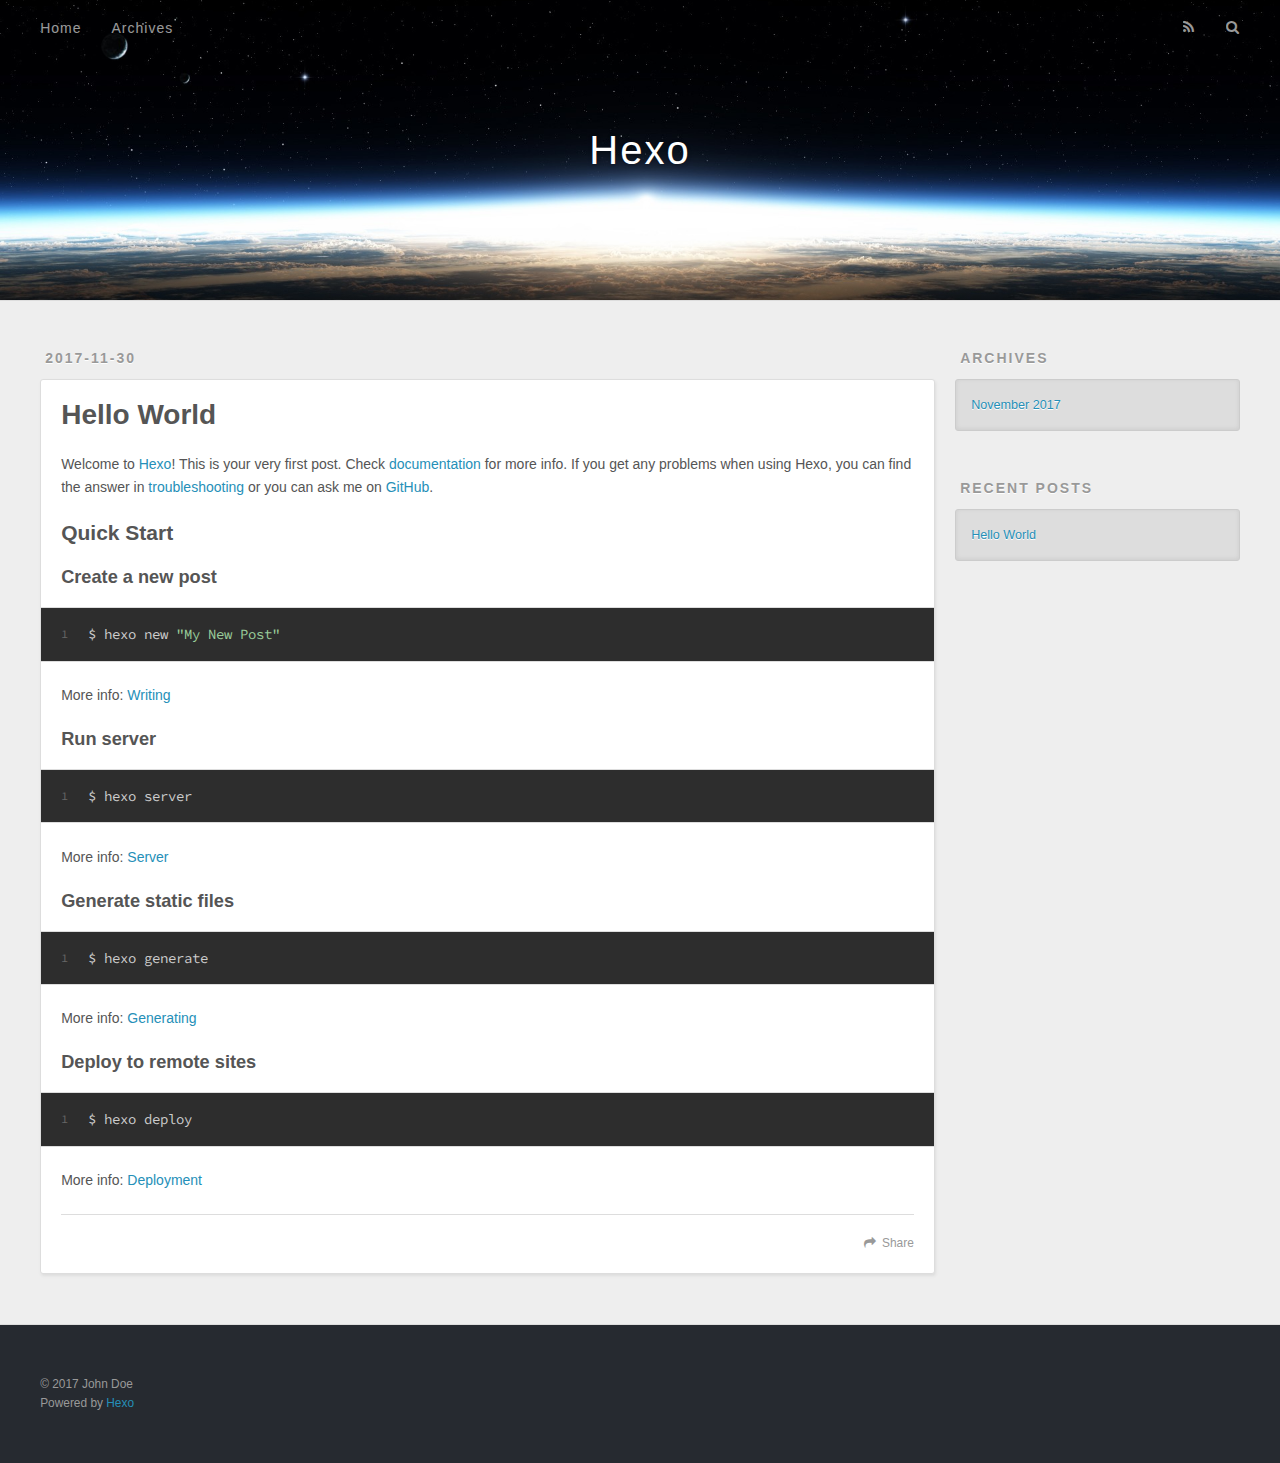
==== index.html @ 9371c5de "Site updated: 2017-11-30 16:06:59" ====
<!DOCTYPE html>
<html>
<head>
  <meta charset="utf-8">
  
  <title>Hexo</title>
  <meta name="viewport" content="width=device-width, initial-scale=1, maximum-scale=1">
  <meta property="og:type" content="website">
<meta property="og:title" content="Hexo">
<meta property="og:url" content="http://yoursite.com/index.html">
<meta property="og:site_name" content="Hexo">
<meta name="twitter:card" content="summary">
<meta name="twitter:title" content="Hexo">
  
    <link rel="alternate" href="/atom.xml" title="Hexo" type="application/atom+xml">
  
  
    <link rel="icon" href="/favicon.png">
  
  
    <link href="//fonts.googleapis.com/css?family=Source+Code+Pro" rel="stylesheet" type="text/css">
  
  <link rel="stylesheet" href="/css/style.css">
  

</head>

<body>
  <div id="container">
    <div id="wrap">
      <header id="header">
  <div id="banner"></div>
  <div id="header-outer" class="outer">
    <div id="header-title" class="inner">
      <h1 id="logo-wrap">
        <a href="/" id="logo">Hexo</a>
      </h1>
      
    </div>
    <div id="header-inner" class="inner">
      <nav id="main-nav">
        <a id="main-nav-toggle" class="nav-icon"></a>
        
          <a class="main-nav-link" href="/">Home</a>
        
          <a class="main-nav-link" href="/archives">Archives</a>
        
      </nav>
      <nav id="sub-nav">
        
          <a id="nav-rss-link" class="nav-icon" href="/atom.xml" title="RSS Feed"></a>
        
        <a id="nav-search-btn" class="nav-icon" title="Search"></a>
      </nav>
      <div id="search-form-wrap">
        <form action="//google.com/search" method="get" accept-charset="UTF-8" class="search-form"><input type="search" name="q" class="search-form-input" placeholder="Search"><button type="submit" class="search-form-submit">&#xF002;</button><input type="hidden" name="sitesearch" value="http://yoursite.com"></form>
      </div>
    </div>
  </div>
</header>
      <div class="outer">
        <section id="main">
  
    <article id="post-hello-world" class="article article-type-post" itemscope itemprop="blogPost">
  <div class="article-meta">
    <a href="/2017/11/30/hello-world/" class="article-date">
  <time datetime="2017-11-30T07:47:41.844Z" itemprop="datePublished">2017-11-30</time>
</a>
    
  </div>
  <div class="article-inner">
    
    
      <header class="article-header">
        
  
    <h1 itemprop="name">
      <a class="article-title" href="/2017/11/30/hello-world/">Hello World</a>
    </h1>
  

      </header>
    
    <div class="article-entry" itemprop="articleBody">
      
        <p>Welcome to <a href="https://hexo.io/" target="_blank" rel="noopener">Hexo</a>! This is your very first post. Check <a href="https://hexo.io/docs/" target="_blank" rel="noopener">documentation</a> for more info. If you get any problems when using Hexo, you can find the answer in <a href="https://hexo.io/docs/troubleshooting.html" target="_blank" rel="noopener">troubleshooting</a> or you can ask me on <a href="https://github.com/hexojs/hexo/issues" target="_blank" rel="noopener">GitHub</a>.</p>
<h2 id="Quick-Start"><a href="#Quick-Start" class="headerlink" title="Quick Start"></a>Quick Start</h2><h3 id="Create-a-new-post"><a href="#Create-a-new-post" class="headerlink" title="Create a new post"></a>Create a new post</h3><figure class="highlight bash"><table><tr><td class="gutter"><pre><span class="line">1</span><br></pre></td><td class="code"><pre><span class="line">$ hexo new <span class="string">"My New Post"</span></span><br></pre></td></tr></table></figure>
<p>More info: <a href="https://hexo.io/docs/writing.html" target="_blank" rel="noopener">Writing</a></p>
<h3 id="Run-server"><a href="#Run-server" class="headerlink" title="Run server"></a>Run server</h3><figure class="highlight bash"><table><tr><td class="gutter"><pre><span class="line">1</span><br></pre></td><td class="code"><pre><span class="line">$ hexo server</span><br></pre></td></tr></table></figure>
<p>More info: <a href="https://hexo.io/docs/server.html" target="_blank" rel="noopener">Server</a></p>
<h3 id="Generate-static-files"><a href="#Generate-static-files" class="headerlink" title="Generate static files"></a>Generate static files</h3><figure class="highlight bash"><table><tr><td class="gutter"><pre><span class="line">1</span><br></pre></td><td class="code"><pre><span class="line">$ hexo generate</span><br></pre></td></tr></table></figure>
<p>More info: <a href="https://hexo.io/docs/generating.html" target="_blank" rel="noopener">Generating</a></p>
<h3 id="Deploy-to-remote-sites"><a href="#Deploy-to-remote-sites" class="headerlink" title="Deploy to remote sites"></a>Deploy to remote sites</h3><figure class="highlight bash"><table><tr><td class="gutter"><pre><span class="line">1</span><br></pre></td><td class="code"><pre><span class="line">$ hexo deploy</span><br></pre></td></tr></table></figure>
<p>More info: <a href="https://hexo.io/docs/deployment.html" target="_blank" rel="noopener">Deployment</a></p>

      
    </div>
    <footer class="article-footer">
      <a data-url="http://yoursite.com/2017/11/30/hello-world/" data-id="cjam6xlqw0000kt8ckphl34ze" class="article-share-link">Share</a>
      
      
    </footer>
  </div>
  
</article>


  

</section>
        
          <aside id="sidebar">
  
    

  
    

  
    
  
    
  <div class="widget-wrap">
    <h3 class="widget-title">Archives</h3>
    <div class="widget">
      <ul class="archive-list"><li class="archive-list-item"><a class="archive-list-link" href="/archives/2017/11/">November 2017</a></li></ul>
    </div>
  </div>


  
    
  <div class="widget-wrap">
    <h3 class="widget-title">Recent Posts</h3>
    <div class="widget">
      <ul>
        
          <li>
            <a href="/2017/11/30/hello-world/">Hello World</a>
          </li>
        
      </ul>
    </div>
  </div>

  
</aside>
        
      </div>
      <footer id="footer">
  
  <div class="outer">
    <div id="footer-info" class="inner">
      &copy; 2017 John Doe<br>
      Powered by <a href="http://hexo.io/" target="_blank">Hexo</a>
    </div>
  </div>
</footer>
    </div>
    <nav id="mobile-nav">
  
    <a href="/" class="mobile-nav-link">Home</a>
  
    <a href="/archives" class="mobile-nav-link">Archives</a>
  
</nav>
    

<script src="//ajax.googleapis.com/ajax/libs/jquery/2.0.3/jquery.min.js"></script>


  <link rel="stylesheet" href="/fancybox/jquery.fancybox.css">
  <script src="/fancybox/jquery.fancybox.pack.js"></script>


<script src="/js/script.js"></script>

  </div>
</body>
</html>
---- css/style.css ----
body {
  width: 100%;
}
body:before,
body:after {
  content: "";
  display: table;
}
body:after {
  clear: both;
}
html,
body,
div,
span,
applet,
object,
iframe,
h1,
h2,
h3,
h4,
h5,
h6,
p,
blockquote,
pre,
a,
abbr,
acronym,
address,
big,
cite,
code,
del,
dfn,
em,
img,
ins,
kbd,
q,
s,
samp,
small,
strike,
strong,
sub,
sup,
tt,
var,
dl,
dt,
dd,
ol,
ul,
li,
fieldset,
form,
label,
legend,
table,
caption,
tbody,
tfoot,
thead,
tr,
th,
td {
  margin: 0;
  padding: 0;
  border: 0;
  outline: 0;
  font-weight: inherit;
  font-style: inherit;
  font-family: inherit;
  font-size: 100%;
  vertical-align: baseline;
}
body {
  line-height: 1;
  color: #000;
  background: #fff;
}
ol,
ul {
  list-style: none;
}
table {
  border-collapse: separate;
  border-spacing: 0;
  vertical-align: middle;
}
caption,
th,
td {
  text-align: left;
  font-weight: normal;
  vertical-align: middle;
}
a img {
  border: none;
}
input,
button {
  margin: 0;
  padding: 0;
}
input::-moz-focus-inner,
button::-moz-focus-inner {
  border: 0;
  padding: 0;
}
@font-face {
  font-family: FontAwesome;
  font-style: normal;
  font-weight: normal;
  src: url("fonts/fontawesome-webfont.eot?v=#4.0.3");
  src: url("fonts/fontawesome-webfont.eot?#iefix&v=#4.0.3") format("embedded-opentype"), url("fonts/fontawesome-webfont.woff?v=#4.0.3") format("woff"), url("fonts/fontawesome-webfont.ttf?v=#4.0.3") format("truetype"), url("fonts/fontawesome-webfont.svg#fontawesomeregular?v=#4.0.3") format("svg");
}
html,
body,
#container {
  height: 100%;
}
body {
  background: #eee;
  font: 14px "Helvetica Neue", Helvetica, Arial, sans-serif;
  -webkit-text-size-adjust: 100%;
}
.outer {
  max-width: 1220px;
  margin: 0 auto;
  padding: 0 20px;
}
.outer:before,
.outer:after {
  content: "";
  display: table;
}
.outer:after {
  clear: both;
}
.inner {
  display: inline;
  float: left;
  width: 98.33333333333333%;
  margin: 0 0.833333333333333%;
}
.left,
.alignleft {
  float: left;
}
.right,
.alignright {
  float: right;
}
.clear {
  clear: both;
}
#container {
  position: relative;
}
.mobile-nav-on {
  overflow: hidden;
}
#wrap {
  height: 100%;
  width: 100%;
  position: absolute;
  top: 0;
  left: 0;
  -webkit-transition: 0.2s ease-out;
  -moz-transition: 0.2s ease-out;
  -ms-transition: 0.2s ease-out;
  transition: 0.2s ease-out;
  z-index: 1;
  background: #eee;
}
.mobile-nav-on #wrap {
  left: 280px;
}
@media screen and (min-width: 768px) {
  #main {
    display: inline;
    float: left;
    width: 73.33333333333333%;
    margin: 0 0.833333333333333%;
  }
}
.article-date,
.article-category-link,
.archive-year,
.widget-title {
  text-decoration: none;
  text-transform: uppercase;
  letter-spacing: 2px;
  color: #999;
  margin-bottom: 1em;
  margin-left: 5px;
  line-height: 1em;
  text-shadow: 0 1px #fff;
  font-weight: bold;
}
.article-inner,
.archive-article-inner {
  background: #fff;
  -webkit-box-shadow: 1px 2px 3px #ddd;
  box-shadow: 1px 2px 3px #ddd;
  border: 1px solid #ddd;
  border-radius: 3px;
}
.article-entry h1,
.widget h1 {
  font-size: 2em;
}
.article-entry h2,
.widget h2 {
  font-size: 1.5em;
}
.article-entry h3,
.widget h3 {
  font-size: 1.3em;
}
.article-entry h4,
.widget h4 {
  font-size: 1.2em;
}
.article-entry h5,
.widget h5 {
  font-size: 1em;
}
.article-entry h6,
.widget h6 {
  font-size: 1em;
  color: #999;
}
.article-entry hr,
.widget hr {
  border: 1px dashed #ddd;
}
.article-entry strong,
.widget strong {
  font-weight: bold;
}
.article-entry em,
.widget em,
.article-entry cite,
.widget cite {
  font-style: italic;
}
.article-entry sup,
.widget sup,
.article-entry sub,
.widget sub {
  font-size: 0.75em;
  line-height: 0;
  position: relative;
  vertical-align: baseline;
}
.article-entry sup,
.widget sup {
  top: -0.5em;
}
.article-entry sub,
.widget sub {
  bottom: -0.2em;
}
.article-entry small,
.widget small {
  font-size: 0.85em;
}
.article-entry acronym,
.widget acronym,
.article-entry abbr,
.widget abbr {
  border-bottom: 1px dotted;
}
.article-entry ul,
.widget ul,
.article-entry ol,
.widget ol,
.article-entry dl,
.widget dl {
  margin: 0 20px;
  line-height: 1.6em;
}
.article-entry ul ul,
.widget ul ul,
.article-entry ol ul,
.widget ol ul,
.article-entry ul ol,
.widget ul ol,
.article-entry ol ol,
.widget ol ol {
  margin-top: 0;
  margin-bottom: 0;
}
.article-entry ul,
.widget ul {
  list-style: disc;
}
.article-entry ol,
.widget ol {
  list-style: decimal;
}
.article-entry dt,
.widget dt {
  font-weight: bold;
}
#header {
  height: 300px;
  position: relative;
  border-bottom: 1px solid #ddd;
}
#header:before,
#header:after {
  content: "";
  position: absolute;
  left: 0;
  right: 0;
  height: 40px;
}
#header:before {
  top: 0;
  background: -webkit-linear-gradient(rgba(0,0,0,0.2), transparent);
  background: -moz-linear-gradient(rgba(0,0,0,0.2), transparent);
  background: -ms-linear-gradient(rgba(0,0,0,0.2), transparent);
  background: linear-gradient(rgba(0,0,0,0.2), transparent);
}
#header:after {
  bottom: 0;
  background: -webkit-linear-gradient(transparent, rgba(0,0,0,0.2));
  background: -moz-linear-gradient(transparent, rgba(0,0,0,0.2));
  background: -ms-linear-gradient(transparent, rgba(0,0,0,0.2));
  background: linear-gradient(transparent, rgba(0,0,0,0.2));
}
#header-outer {
  height: 100%;
  position: relative;
}
#header-inner {
  position: relative;
  overflow: hidden;
}
#banner {
  position: absolute;
  top: 0;
  left: 0;
  width: 100%;
  height: 100%;
  background: url("images/banner.jpg") center #000;
  -webkit-background-size: cover;
  -moz-background-size: cover;
  background-size: cover;
  z-index: -1;
}
#header-title {
  text-align: center;
  height: 40px;
  position: absolute;
  top: 50%;
  left: 0;
  margin-top: -20px;
}
#logo,
#subtitle {
  text-decoration: none;
  color: #fff;
  font-weight: 300;
  text-shadow: 0 1px 4px rgba(0,0,0,0.3);
}
#logo {
  font-size: 40px;
  line-height: 40px;
  letter-spacing: 2px;
}
#subtitle {
  font-size: 16px;
  line-height: 16px;
  letter-spacing: 1px;
}
#subtitle-wrap {
  margin-top: 16px;
}
#main-nav {
  float: left;
  margin-left: -15px;
}
.nav-icon,
.main-nav-link {
  float: left;
  color: #fff;
  opacity: 0.6;
  text-decoration: none;
  text-shadow: 0 1px rgba(0,0,0,0.2);
  -webkit-transition: opacity 0.2s;
  -moz-transition: opacity 0.2s;
  -ms-transition: opacity 0.2s;
  transition: opacity 0.2s;
  display: block;
  padding: 20px 15px;
}
.nav-icon:hover,
.main-nav-link:hover {
  opacity: 1;
}
.nav-icon {
  font-family: FontAwesome;
  text-align: center;
  font-size: 14px;
  width: 14px;
  height: 14px;
  padding: 20px 15px;
  position: relative;
  cursor: pointer;
}
.main-nav-link {
  font-weight: 300;
  letter-spacing: 1px;
}
@media screen and (max-width: 479px) {
  .main-nav-link {
    display: none;
  }
}
#main-nav-toggle {
  display: none;
}
#main-nav-toggle:before {
  content: "\f0c9";
}
@media screen and (max-width: 479px) {
  #main-nav-toggle {
    display: block;
  }
}
#sub-nav {
  float: right;
  margin-right: -15px;
}
#nav-rss-link:before {
  content: "\f09e";
}
#nav-search-btn:before {
  content: "\f002";
}
#search-form-wrap {
  position: absolute;
  top: 15px;
  width: 150px;
  height: 30px;
  right: -150px;
  opacity: 0;
  -webkit-transition: 0.2s ease-out;
  -moz-transition: 0.2s ease-out;
  -ms-transition: 0.2s ease-out;
  transition: 0.2s ease-out;
}
#search-form-wrap.on {
  opacity: 1;
  right: 0;
}
@media screen and (max-width: 479px) {
  #search-form-wrap {
    width: 100%;
    right: -100%;
  }
}
.search-form {
  position: absolute;
  top: 0;
  left: 0;
  right: 0;
  background: #fff;
  padding: 5px 15px;
  border-radius: 15px;
  -webkit-box-shadow: 0 0 10px rgba(0,0,0,0.3);
  box-shadow: 0 0 10px rgba(0,0,0,0.3);
}
.search-form-input {
  border: none;
  background: none;
  color: #555;
  width: 100%;
  font: 13px "Helvetica Neue", Helvetica, Arial, sans-serif;
  outline: none;
}
.search-form-input::-webkit-search-results-decoration,
.search-form-input::-webkit-search-cancel-button {
  -webkit-appearance: none;
}
.search-form-submit {
  position: absolute;
  top: 50%;
  right: 10px;
  margin-top: -7px;
  font: 13px FontAwesome;
  border: none;
  background: none;
  color: #bbb;
  cursor: pointer;
}
.search-form-submit:hover,
.search-form-submit:focus {
  color: #777;
}
.article {
  margin: 50px 0;
}
.article-inner {
  overflow: hidden;
}
.article-meta:before,
.article-meta:after {
  content: "";
  display: table;
}
.article-meta:after {
  clear: both;
}
.article-date {
  float: left;
}
.article-category {
  float: left;
  line-height: 1em;
  color: #ccc;
  text-shadow: 0 1px #fff;
  margin-left: 8px;
}
.article-category:before {
  content: "\2022";
}
.article-category-link {
  margin: 0 12px 1em;
}
.article-header {
  padding: 20px 20px 0;
}
.article-title {
  text-decoration: none;
  font-size: 2em;
  font-weight: bold;
  color: #555;
  line-height: 1.1em;
  -webkit-transition: color 0.2s;
  -moz-transition: color 0.2s;
  -ms-transition: color 0.2s;
  transition: color 0.2s;
}
a.article-title:hover {
  color: #258fb8;
}
.article-entry {
  color: #555;
  padding: 0 20px;
}
.article-entry:before,
.article-entry:after {
  content: "";
  display: table;
}
.article-entry:after {
  clear: both;
}
.article-entry p,
.article-entry table {
  line-height: 1.6em;
  margin: 1.6em 0;
}
.article-entry h1,
.article-entry h2,
.article-entry h3,
.article-entry h4,
.article-entry h5,
.article-entry h6 {
  font-weight: bold;
}
.article-entry h1,
.article-entry h2,
.article-entry h3,
.article-entry h4,
.article-entry h5,
.article-entry h6 {
  line-height: 1.1em;
  margin: 1.1em 0;
}
.article-entry a {
  color: #258fb8;
  text-decoration: none;
}
.article-entry a:hover {
  text-decoration: underline;
}
.article-entry ul,
.article-entry ol,
.article-entry dl {
  margin-top: 1.6em;
  margin-bottom: 1.6em;
}
.article-entry img,
.article-entry video {
  max-width: 100%;
  height: auto;
  display: block;
  margin: auto;
}
.article-entry iframe {
  border: none;
}
.article-entry table {
  width: 100%;
  border-collapse: collapse;
  border-spacing: 0;
}
.article-entry th {
  font-weight: bold;
  border-bottom: 3px solid #ddd;
  padding-bottom: 0.5em;
}
.article-entry td {
  border-bottom: 1px solid #ddd;
  padding: 10px 0;
}
.article-entry blockquote {
  font-family: Georgia, "Times New Roman", serif;
  font-size: 1.4em;
  margin: 1.6em 20px;
  text-align: center;
}
.article-entry blockquote footer {
  font-size: 14px;
  margin: 1.6em 0;
  font-family: "Helvetica Neue", Helvetica, Arial, sans-serif;
}
.article-entry blockquote footer cite:before {
  content: "—";
  padding: 0 0.5em;
}
.article-entry .pullquote {
  text-align: left;
  width: 45%;
  margin: 0;
}
.article-entry .pullquote.left {
  margin-left: 0.5em;
  margin-right: 1em;
}
.article-entry .pullquote.right {
  margin-right: 0.5em;
  margin-left: 1em;
}
.article-entry .caption {
  color: #999;
  display: block;
  font-size: 0.9em;
  margin-top: 0.5em;
  position: relative;
  text-align: center;
}
.article-entry .video-container {
  position: relative;
  padding-top: 56.25%;
  height: 0;
  overflow: hidden;
}
.article-entry .video-container iframe,
.article-entry .video-container object,
.article-entry .video-container embed {
  position: absolute;
  top: 0;
  left: 0;
  width: 100%;
  height: 100%;
  margin-top: 0;
}
.article-more-link a {
  display: inline-block;
  line-height: 1em;
  padding: 6px 15px;
  border-radius: 15px;
  background: #eee;
  color: #999;
  text-shadow: 0 1px #fff;
  text-decoration: none;
}
.article-more-link a:hover {
  background: #258fb8;
  color: #fff;
  text-decoration: none;
  text-shadow: 0 1px #1e7293;
}
.article-footer {
  font-size: 0.85em;
  line-height: 1.6em;
  border-top: 1px solid #ddd;
  padding-top: 1.6em;
  margin: 0 20px 20px;
}
.article-footer:before,
.article-footer:after {
  content: "";
  display: table;
}
.article-footer:after {
  clear: both;
}
.article-footer a {
  color: #999;
  text-decoration: none;
}
.article-footer a:hover {
  color: #555;
}
.article-tag-list-item {
  float: left;
  margin-right: 10px;
}
.article-tag-list-link:before {
  content: "#";
}
.article-comment-link {
  float: right;
}
.article-comment-link:before {
  content: "\f075";
  font-family: FontAwesome;
  padding-right: 8px;
}
.article-share-link {
  cursor: pointer;
  float: right;
  margin-left: 20px;
}
.article-share-link:before {
  content: "\f064";
  font-family: FontAwesome;
  padding-right: 6px;
}
#article-nav {
  position: relative;
}
#article-nav:before,
#article-nav:after {
  content: "";
  display: table;
}
#article-nav:after {
  clear: both;
}
@media screen and (min-width: 768px) {
  #article-nav {
    margin: 50px 0;
  }
  #article-nav:before {
    width: 8px;
    height: 8px;
    position: absolute;
    top: 50%;
    left: 50%;
    margin-top: -4px;
    margin-left: -4px;
    content: "";
    border-radius: 50%;
    background: #ddd;
    -webkit-box-shadow: 0 1px 2px #fff;
    box-shadow: 0 1px 2px #fff;
  }
}
.article-nav-link-wrap {
  text-decoration: none;
  text-shadow: 0 1px #fff;
  color: #999;
  -webkit-box-sizing: border-box;
  -moz-box-sizing: border-box;
  box-sizing: border-box;
  margin-top: 50px;
  text-align: center;
  display: block;
}
.article-nav-link-wrap:hover {
  color: #555;
}
@media screen and (min-width: 768px) {
  .article-nav-link-wrap {
    width: 50%;
    margin-top: 0;
  }
}
@media screen and (min-width: 768px) {
  #article-nav-newer {
    float: left;
    text-align: right;
    padding-right: 20px;
  }
}
@media screen and (min-width: 768px) {
  #article-nav-older {
    float: right;
    text-align: left;
    padding-left: 20px;
  }
}
.article-nav-caption {
  text-transform: uppercase;
  letter-spacing: 2px;
  color: #ddd;
  line-height: 1em;
  font-weight: bold;
}
#article-nav-newer .article-nav-caption {
  margin-right: -2px;
}
.article-nav-title {
  font-size: 0.85em;
  line-height: 1.6em;
  margin-top: 0.5em;
}
.article-share-box {
  position: absolute;
  display: none;
  background: #fff;
  -webkit-box-shadow: 1px 2px 10px rgba(0,0,0,0.2);
  box-shadow: 1px 2px 10px rgba(0,0,0,0.2);
  border-radius: 3px;
  margin-left: -145px;
  overflow: hidden;
  z-index: 1;
}
.article-share-box.on {
  display: block;
}
.article-share-input {
  width: 100%;
  background: none;
  -webkit-box-sizing: border-box;
  -moz-box-sizing: border-box;
  box-sizing: border-box;
  font: 14px "Helvetica Neue", Helvetica, Arial, sans-serif;
  padding: 0 15px;
  color: #555;
  outline: none;
  border: 1px solid #ddd;
  border-radius: 3px 3px 0 0;
  height: 36px;
  line-height: 36px;
}
.article-share-links {
  background: #eee;
}
.article-share-links:before,
.article-share-links:after {
  content: "";
  display: table;
}
.article-share-links:after {
  clear: both;
}
.article-share-twitter,
.article-share-facebook,
.article-share-pinterest,
.article-share-google {
  width: 50px;
  height: 36px;
  display: block;
  float: left;
  position: relative;
  color: #999;
  text-shadow: 0 1px #fff;
}
.article-share-twitter:before,
.article-share-facebook:before,
.article-share-pinterest:before,
.article-share-google:before {
  font-size: 20px;
  font-family: FontAwesome;
  width: 20px;
  height: 20px;
  position: absolute;
  top: 50%;
  left: 50%;
  margin-top: -10px;
  margin-left: -10px;
  text-align: center;
}
.article-share-twitter:hover,
.article-share-facebook:hover,
.article-share-pinterest:hover,
.article-share-google:hover {
  color: #fff;
}
.article-share-twitter:before {
  content: "\f099";
}
.article-share-twitter:hover {
  background: #00aced;
  text-shadow: 0 1px #008abe;
}
.article-share-facebook:before {
  content: "\f09a";
}
.article-share-facebook:hover {
  background: #3b5998;
  text-shadow: 0 1px #2f477a;
}
.article-share-pinterest:before {
  content: "\f0d2";
}
.article-share-pinterest:hover {
  background: #cb2027;
  text-shadow: 0 1px #a21a1f;
}
.article-share-google:before {
  content: "\f0d5";
}
.article-share-google:hover {
  background: #dd4b39;
  text-shadow: 0 1px #be3221;
}
.article-gallery {
  background: #000;
  position: relative;
}
.article-gallery-photos {
  position: relative;
  overflow: hidden;
}
.article-gallery-img {
  display: none;
  max-width: 100%;
}
.article-gallery-img:first-child {
  display: block;
}
.article-gallery-img.loaded {
  position: absolute;
  display: block;
}
.article-gallery-img img {
  display: block;
  max-width: 100%;
  margin: 0 auto;
}
#comments {
  background: #fff;
  -webkit-box-shadow: 1px 2px 3px #ddd;
  box-shadow: 1px 2px 3px #ddd;
  padding: 20px;
  border: 1px solid #ddd;
  border-radius: 3px;
  margin: 50px 0;
}
#comments a {
  color: #258fb8;
}
.archives-wrap {
  margin: 50px 0;
}
.archives:before,
.archives:after {
  content: "";
  display: table;
}
.archives:after {
  clear: both;
}
.archive-year-wrap {
  margin-bottom: 1em;
}
.archives {
  -webkit-column-gap: 10px;
  -moz-column-gap: 10px;
  column-gap: 10px;
}
@media screen and (min-width: 480px) and (max-width: 767px) {
  .archives {
    -webkit-column-count: 2;
    -moz-column-count: 2;
    column-count: 2;
  }
}
@media screen and (min-width: 768px) {
  .archives {
    -webkit-column-count: 3;
    -moz-column-count: 3;
    column-count: 3;
  }
}
.archive-article {
  -webkit-column-break-inside: avoid;
  page-break-inside: avoid;
  overflow: hidden;
  break-inside: avoid-column;
}
.archive-article-inner {
  padding: 10px;
  margin-bottom: 15px;
}
.archive-article-title {
  text-decoration: none;
  font-weight: bold;
  color: #555;
  -webkit-transition: color 0.2s;
  -moz-transition: color 0.2s;
  -ms-transition: color 0.2s;
  transition: color 0.2s;
  line-height: 1.6em;
}
.archive-article-title:hover {
  color: #258fb8;
}
.archive-article-footer {
  margin-top: 1em;
}
.archive-article-date {
  color: #999;
  text-decoration: none;
  font-size: 0.85em;
  line-height: 1em;
  margin-bottom: 0.5em;
  display: block;
}
#page-nav {
  margin: 50px auto;
  background: #fff;
  -webkit-box-shadow: 1px 2px 3px #ddd;
  box-shadow: 1px 2px 3px #ddd;
  border: 1px solid #ddd;
  border-radius: 3px;
  text-align: center;
  color: #999;
  overflow: hidden;
}
#page-nav:before,
#page-nav:after {
  content: "";
  display: table;
}
#page-nav:after {
  clear: both;
}
#page-nav a,
#page-nav span {
  padding: 10px 20px;
  line-height: 1;
  height: 2ex;
}
#page-nav a {
  color: #999;
  text-decoration: none;
}
#page-nav a:hover {
  background: #999;
  color: #fff;
}
#page-nav .prev {
  float: left;
}
#page-nav .next {
  float: right;
}
#page-nav .page-number {
  display: inline-block;
}
@media screen and (max-width: 479px) {
  #page-nav .page-number {
    display: none;
  }
}
#page-nav .current {
  color: #555;
  font-weight: bold;
}
#page-nav .space {
  color: #ddd;
}
#footer {
  background: #262a30;
  padding: 50px 0;
  border-top: 1px solid #ddd;
  color: #999;
}
#footer a {
  color: #258fb8;
  text-decoration: none;
}
#footer a:hover {
  text-decoration: underline;
}
#footer-info {
  line-height: 1.6em;
  font-size: 0.85em;
}
.article-entry pre,
.article-entry .highlight {
  background: #2d2d2d;
  margin: 0 -20px;
  padding: 15px 20px;
  border-style: solid;
  border-color: #ddd;
  border-width: 1px 0;
  overflow: auto;
  color: #ccc;
  line-height: 22.400000000000002px;
}
.article-entry .highlight .gutter pre,
.article-entry .gist .gist-file .gist-data .line-numbers {
  color: #666;
  font-size: 0.85em;
}
.article-entry pre,
.article-entry code {
  font-family: "Source Code Pro", Consolas, Monaco, Menlo, Consolas, monospace;
}
.article-entry code {
  background: #eee;
  text-shadow: 0 1px #fff;
  padding: 0 0.3em;
}
.article-entry pre code {
  background: none;
  text-shadow: none;
  padding: 0;
}
.article-entry .highlight pre {
  border: none;
  margin: 0;
  padding: 0;
}
.article-entry .highlight table {
  margin: 0;
  width: auto;
}
.article-entry .highlight td {
  border: none;
  padding: 0;
}
.article-entry .highlight figcaption {
  font-size: 0.85em;
  color: #999;
  line-height: 1em;
  margin-bottom: 1em;
}
.article-entry .highlight figcaption:before,
.article-entry .highlight figcaption:after {
  content: "";
  display: table;
}
.article-entry .highlight figcaption:after {
  clear: both;
}
.article-entry .highlight figcaption a {
  float: right;
}
.article-entry .highlight .gutter pre {
  text-align: right;
  padding-right: 20px;
}
.article-entry .highlight .line {
  height: 22.400000000000002px;
}
.article-entry .highlight .line.marked {
  background: #515151;
}
.article-entry .gist {
  margin: 0 -20px;
  border-style: solid;
  border-color: #ddd;
  border-width: 1px 0;
  background: #2d2d2d;
  padding: 15px 20px 15px 0;
}
.article-entry .gist .gist-file {
  border: none;
  font-family: "Source Code Pro", Consolas, Monaco, Menlo, Consolas, monospace;
  margin: 0;
}
.article-entry .gist .gist-file .gist-data {
  background: none;
  border: none;
}
.article-entry .gist .gist-file .gist-data .line-numbers {
  background: none;
  border: none;
  padding: 0 20px 0 0;
}
.article-entry .gist .gist-file .gist-data .line-data {
  padding: 0 !important;
}
.article-entry .gist .gist-file .highlight {
  margin: 0;
  padding: 0;
  border: none;
}
.article-entry .gist .gist-file .gist-meta {
  background: #2d2d2d;
  color: #999;
  font: 0.85em "Helvetica Neue", Helvetica, Arial, sans-serif;
  text-shadow: 0 0;
  padding: 0;
  margin-top: 1em;
  margin-left: 20px;
}
.article-entry .gist .gist-file .gist-meta a {
  color: #258fb8;
  font-weight: normal;
}
.article-entry .gist .gist-file .gist-meta a:hover {
  text-decoration: underline;
}
pre .comment,
pre .title {
  color: #999;
}
pre .variable,
pre .attribute,
pre .tag,
pre .regexp,
pre .ruby .constant,
pre .xml .tag .title,
pre .xml .pi,
pre .xml .doctype,
pre .html .doctype,
pre .css .id,
pre .css .class,
pre .css .pseudo {
  color: #f2777a;
}
pre .number,
pre .preprocessor,
pre .built_in,
pre .literal,
pre .params,
pre .constant {
  color: #f99157;
}
pre .class,
pre .ruby .class .title,
pre .css .rules .attribute {
  color: #9c9;
}
pre .string,
pre .value,
pre .inheritance,
pre .header,
pre .ruby .symbol,
pre .xml .cdata {
  color: #9c9;
}
pre .css .hexcolor {
  color: #6cc;
}
pre .function,
pre .python .decorator,
pre .python .title,
pre .ruby .function .title,
pre .ruby .title .keyword,
pre .perl .sub,
pre .javascript .title,
pre .coffeescript .title {
  color: #69c;
}
pre .keyword,
pre .javascript .function {
  color: #c9c;
}
@media screen and (max-width: 479px) {
  #mobile-nav {
    position: absolute;
    top: 0;
    left: 0;
    width: 280px;
    height: 100%;
    background: #191919;
    border-right: 1px solid #fff;
  }
}
@media screen and (max-width: 479px) {
  .mobile-nav-link {
    display: block;
    color: #999;
    text-decoration: none;
    padding: 15px 20px;
    font-weight: bold;
  }
  .mobile-nav-link:hover {
    color: #fff;
  }
}
@media screen and (min-width: 768px) {
  #sidebar {
    display: inline;
    float: left;
    width: 23.333333333333332%;
    margin: 0 0.833333333333333%;
  }
}
.widget-wrap {
  margin: 50px 0;
}
.widget {
  color: #777;
  text-shadow: 0 1px #fff;
  background: #ddd;
  -webkit-box-shadow: 0 -1px 4px #ccc inset;
  box-shadow: 0 -1px 4px #ccc inset;
  border: 1px solid #ccc;
  padding: 15px;
  border-radius: 3px;
}
.widget a {
  color: #258fb8;
  text-decoration: none;
}
.widget a:hover {
  text-decoration: underline;
}
.widget ul ul,
.widget ol ul,
.widget dl ul,
.widget ul ol,
.widget ol ol,
.widget dl ol,
.widget ul dl,
.widget ol dl,
.widget dl dl {
  margin-left: 15px;
  list-style: disc;
}
.widget {
  line-height: 1.6em;
  word-wrap: break-word;
  font-size: 0.9em;
}
.widget ul,
.widget ol {
  list-style: none;
  margin: 0;
}
.widget ul ul,
.widget ol ul,
.widget ul ol,
.widget ol ol {
  margin: 0 20px;
}
.widget ul ul,
.widget ol ul {
  list-style: disc;
}
.widget ul ol,
.widget ol ol {
  list-style: decimal;
}
.category-list-count,
.tag-list-count,
.archive-list-count {
  padding-left: 5px;
  color: #999;
  font-size: 0.85em;
}
.category-list-count:before,
.tag-list-count:before,
.archive-list-count:before {
  content: "(";
}
.category-list-count:after,
.tag-list-count:after,
.archive-list-count:after {
  content: ")";
}
.tagcloud a {
  margin-right: 5px;
  display: inline-block;
}
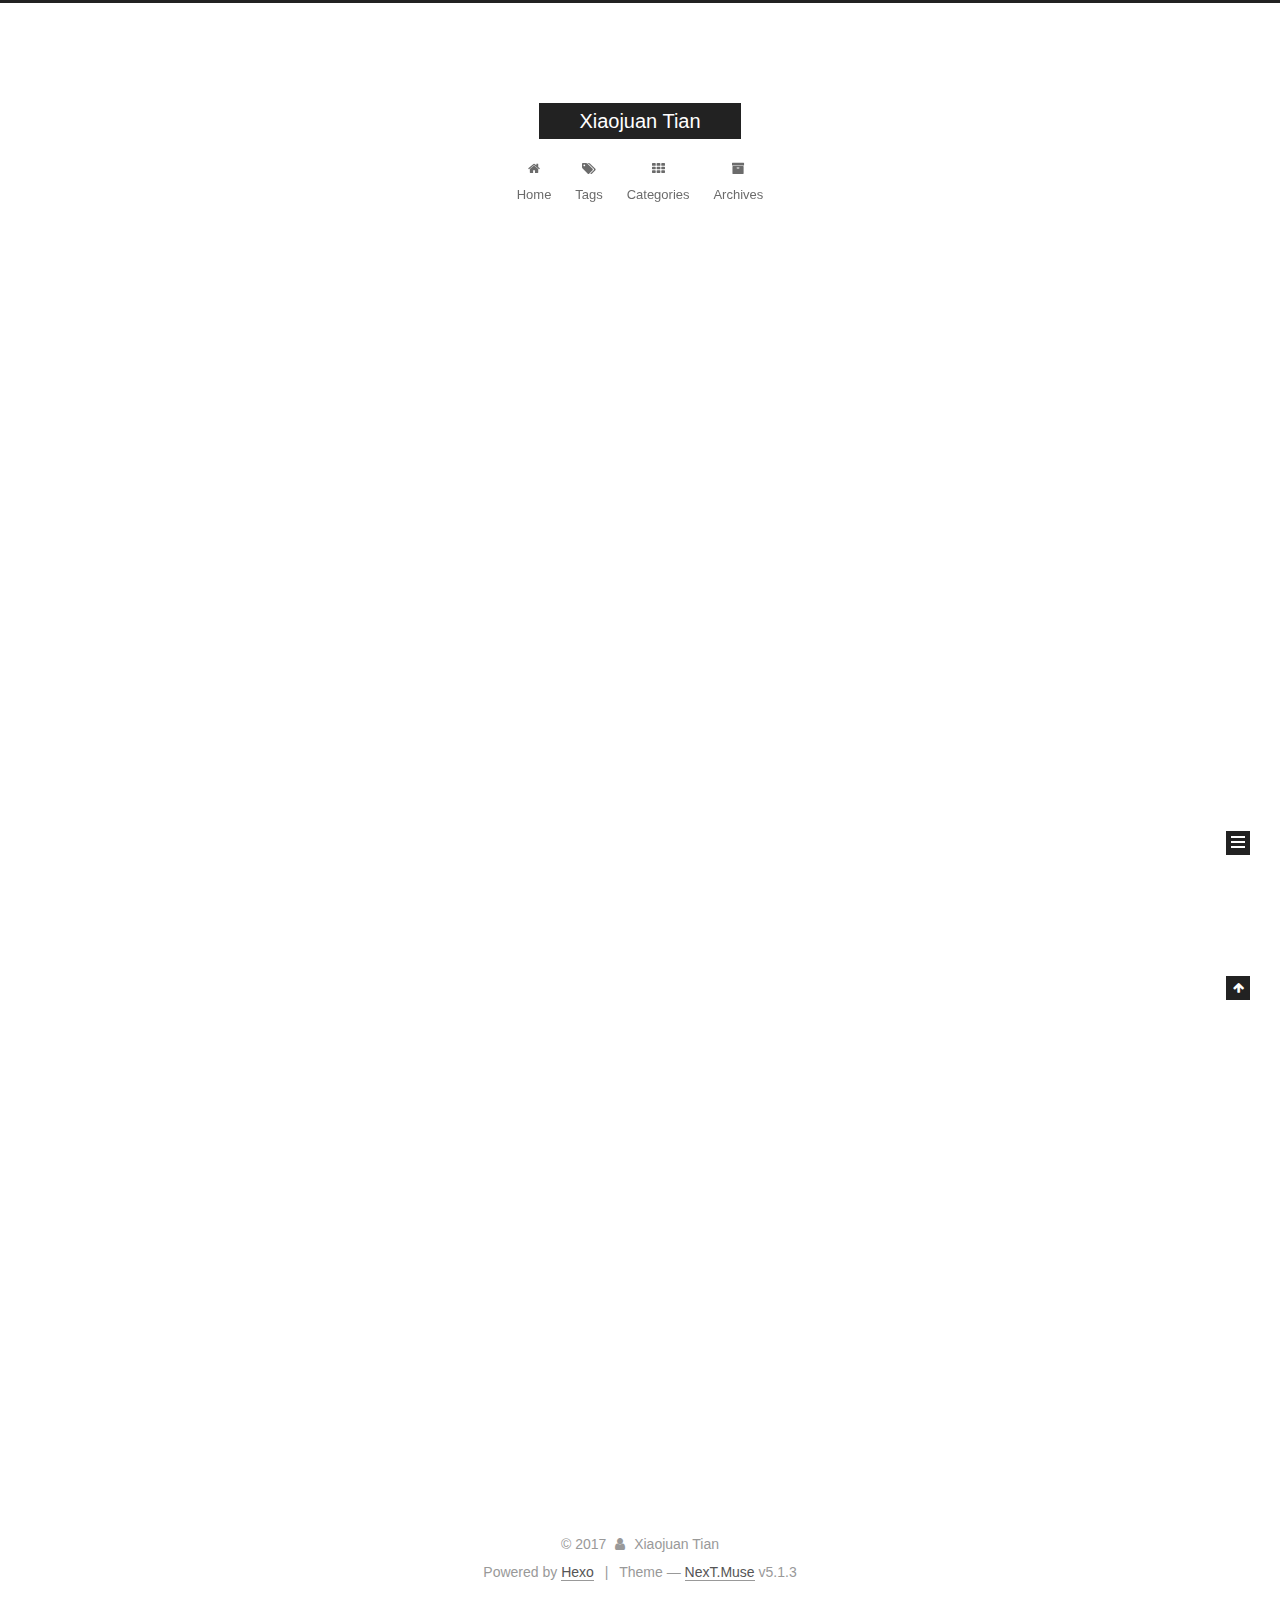
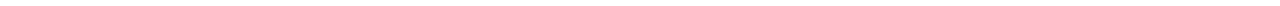
==== commit 1ee1c281: "Site updated: 2017-11-30 17:00:32" ====
--- a/index.html
+++ b/index.html
@@ -1,89 +1,445 @@
 <!DOCTYPE html>
-<html>
+
+
+
+  
+
+
+<html class="theme-next muse use-motion" lang="en">
 <head>
-  <meta charset="utf-8">
-  
-  <title>Hexo</title>
-  <meta name="viewport" content="width=device-width, initial-scale=1, maximum-scale=1">
-  <meta property="og:type" content="website">
-<meta property="og:title" content="Hexo">
+  <meta charset="UTF-8"/>
+<meta http-equiv="X-UA-Compatible" content="IE=edge" />
+<meta name="viewport" content="width=device-width, initial-scale=1, maximum-scale=1"/>
+<meta name="theme-color" content="#222">
+
+
+
+
+
+
+
+
+
+<meta http-equiv="Cache-Control" content="no-transform" />
+<meta http-equiv="Cache-Control" content="no-siteapp" />
+
+
+
+
+
+
+
+
+
+
+
+
+
+
+
+
+  
+  
+  <link href="/lib/fancybox/source/jquery.fancybox.css?v=2.1.5" rel="stylesheet" type="text/css" />
+
+
+
+
+
+
+
+<link href="/lib/font-awesome/css/font-awesome.min.css?v=4.6.2" rel="stylesheet" type="text/css" />
+
+<link href="/css/main.css?v=5.1.3" rel="stylesheet" type="text/css" />
+
+
+  <link rel="apple-touch-icon" sizes="180x180" href="/images/apple-touch-icon-next.png?v=5.1.3">
+
+
+  <link rel="icon" type="image/png" sizes="32x32" href="/images/favicon-32x32-next.png?v=5.1.3">
+
+
+  <link rel="icon" type="image/png" sizes="16x16" href="/images/favicon-16x16-next.png?v=5.1.3">
+
+
+  <link rel="mask-icon" href="/images/logo.svg?v=5.1.3" color="#222">
+
+
+
+
+
+  <meta name="keywords" content="Hexo, NexT" />
+
+
+
+
+
+
+
+
+
+
+<meta property="og:type" content="website">
+<meta property="og:title" content="Xiaojuan Tian">
 <meta property="og:url" content="http://yoursite.com/index.html">
-<meta property="og:site_name" content="Hexo">
+<meta property="og:site_name" content="Xiaojuan Tian">
+<meta property="og:locale" content="en">
 <meta name="twitter:card" content="summary">
-<meta name="twitter:title" content="Hexo">
-  
-    <link rel="alternate" href="/atom.xml" title="Hexo" type="application/atom+xml">
-  
-  
-    <link rel="icon" href="/favicon.png">
-  
-  
-    <link href="//fonts.googleapis.com/css?family=Source+Code+Pro" rel="stylesheet" type="text/css">
-  
-  <link rel="stylesheet" href="/css/style.css">
-  
+<meta name="twitter:title" content="Xiaojuan Tian">
+
+
+
+<script type="text/javascript" id="hexo.configurations">
+  var NexT = window.NexT || {};
+  var CONFIG = {
+    root: '/',
+    scheme: 'Muse',
+    version: '5.1.3',
+    sidebar: {"position":"left","display":"post","offset":12,"b2t":false,"scrollpercent":false,"onmobile":false},
+    fancybox: true,
+    tabs: true,
+    motion: {"enable":true,"async":false,"transition":{"post_block":"fadeIn","post_header":"slideDownIn","post_body":"slideDownIn","coll_header":"slideLeftIn","sidebar":"slideUpIn"}},
+    duoshuo: {
+      userId: '0',
+      author: 'Author'
+    },
+    algolia: {
+      applicationID: '',
+      apiKey: '',
+      indexName: '',
+      hits: {"per_page":10},
+      labels: {"input_placeholder":"Search for Posts","hits_empty":"We didn't find any results for the search: ${query}","hits_stats":"${hits} results found in ${time} ms"}
+    }
+  };
+</script>
+
+
+
+  <link rel="canonical" href="http://yoursite.com/"/>
+
+
+
+
+
+  <title>Xiaojuan Tian</title>
+  
+
+
+
+
+
+
+
 
 </head>
 
-<body>
-  <div id="container">
-    <div id="wrap">
-      <header id="header">
-  <div id="banner"></div>
-  <div id="header-outer" class="outer">
-    <div id="header-title" class="inner">
-      <h1 id="logo-wrap">
-        <a href="/" id="logo">Hexo</a>
-      </h1>
-      
+<body itemscope itemtype="http://schema.org/WebPage" lang="en">
+
+  
+  
+    
+  
+
+  <div class="container sidebar-position-left 
+  page-home">
+    <div class="headband"></div>
+
+    <header id="header" class="header" itemscope itemtype="http://schema.org/WPHeader">
+      <div class="header-inner"><div class="site-brand-wrapper">
+  <div class="site-meta ">
+    
+
+    <div class="custom-logo-site-title">
+      <a href="/"  class="brand" rel="start">
+        <span class="logo-line-before"><i></i></span>
+        <span class="site-title">Xiaojuan Tian</span>
+        <span class="logo-line-after"><i></i></span>
+      </a>
     </div>
-    <div id="header-inner" class="inner">
-      <nav id="main-nav">
-        <a id="main-nav-toggle" class="nav-icon"></a>
-        
-          <a class="main-nav-link" href="/">Home</a>
-        
-          <a class="main-nav-link" href="/archives">Archives</a>
-        
-      </nav>
-      <nav id="sub-nav">
-        
-          <a id="nav-rss-link" class="nav-icon" href="/atom.xml" title="RSS Feed"></a>
-        
-        <a id="nav-search-btn" class="nav-icon" title="Search"></a>
-      </nav>
-      <div id="search-form-wrap">
-        <form action="//google.com/search" method="get" accept-charset="UTF-8" class="search-form"><input type="search" name="q" class="search-form-input" placeholder="Search"><button type="submit" class="search-form-submit">&#xF002;</button><input type="hidden" name="sitesearch" value="http://yoursite.com"></form>
-      </div>
+      
+        <p class="site-subtitle"></p>
+      
+  </div>
+
+  <div class="site-nav-toggle">
+    <button>
+      <span class="btn-bar"></span>
+      <span class="btn-bar"></span>
+      <span class="btn-bar"></span>
+    </button>
+  </div>
+</div>
+
+<nav class="site-nav">
+  
+
+  
+    <ul id="menu" class="menu">
+      
+        
+        <li class="menu-item menu-item-home">
+          <a href="/" rel="section">
+            
+              <i class="menu-item-icon fa fa-fw fa-home"></i> <br />
+            
+            Home
+          </a>
+        </li>
+      
+        
+        <li class="menu-item menu-item-tags">
+          <a href="/tags/" rel="section">
+            
+              <i class="menu-item-icon fa fa-fw fa-tags"></i> <br />
+            
+            Tags
+          </a>
+        </li>
+      
+        
+        <li class="menu-item menu-item-categories">
+          <a href="/categories/" rel="section">
+            
+              <i class="menu-item-icon fa fa-fw fa-th"></i> <br />
+            
+            Categories
+          </a>
+        </li>
+      
+        
+        <li class="menu-item menu-item-archives">
+          <a href="/archives/" rel="section">
+            
+              <i class="menu-item-icon fa fa-fw fa-archive"></i> <br />
+            
+            Archives
+          </a>
+        </li>
+      
+
+      
+    </ul>
+  
+
+  
+</nav>
+
+
+
+ </div>
+    </header>
+
+    <main id="main" class="main">
+      <div class="main-inner">
+        <div class="content-wrap">
+          <div id="content" class="content">
+            
+  <section id="posts" class="posts-expand">
+    
+      
+
+  
+
+  
+  
+  
+
+  <article class="post post-type-normal" itemscope itemtype="http://schema.org/Article">
+  
+  
+  
+  <div class="post-block">
+    <link itemprop="mainEntityOfPage" href="http://yoursite.com/2017/11/30/test/">
+
+    <span hidden itemprop="author" itemscope itemtype="http://schema.org/Person">
+      <meta itemprop="name" content="Xiaojuan Tian">
+      <meta itemprop="description" content="">
+      <meta itemprop="image" content="/uploads/Lighthouse.jpg">
+    </span>
+
+    <span hidden itemprop="publisher" itemscope itemtype="http://schema.org/Organization">
+      <meta itemprop="name" content="Xiaojuan Tian">
+    </span>
+
+    
+      <header class="post-header">
+
+        
+        
+          <h1 class="post-title" itemprop="name headline">
+                
+                <a class="post-title-link" href="/2017/11/30/test/" itemprop="url">test</a></h1>
+        
+
+        <div class="post-meta">
+          <span class="post-time">
+            
+              <span class="post-meta-item-icon">
+                <i class="fa fa-calendar-o"></i>
+              </span>
+              
+                <span class="post-meta-item-text">Posted on</span>
+              
+              <time title="Post created" itemprop="dateCreated datePublished" datetime="2017-11-30T16:56:55+08:00">
+                2017-11-30
+              </time>
+            
+
+            
+
+            
+          </span>
+
+          
+
+          
+            
+          
+
+          
+          
+
+          
+
+          
+
+          
+
+        </div>
+      </header>
+    
+
+    
+    
+    
+    <div class="post-body" itemprop="articleBody">
+
+      
+      
+
+      
+        
+          
+            
+          
+        
+      
     </div>
+    
+    
+    
+
+    
+
+    
+
+    
+
+    <footer class="post-footer">
+      
+
+      
+
+      
+
+      
+      
+        <div class="post-eof"></div>
+      
+    </footer>
   </div>
-</header>
-      <div class="outer">
-        <section id="main">
-  
-    <article id="post-hello-world" class="article article-type-post" itemscope itemprop="blogPost">
-  <div class="article-meta">
-    <a href="/2017/11/30/hello-world/" class="article-date">
-  <time datetime="2017-11-30T07:47:41.844Z" itemprop="datePublished">2017-11-30</time>
-</a>
-    
-  </div>
-  <div class="article-inner">
-    
-    
-      <header class="article-header">
-        
-  
-    <h1 itemprop="name">
-      <a class="article-title" href="/2017/11/30/hello-world/">Hello World</a>
-    </h1>
-  
-
+  
+  
+  
+  </article>
+
+
+    
+      
+
+  
+
+  
+  
+  
+
+  <article class="post post-type-normal" itemscope itemtype="http://schema.org/Article">
+  
+  
+  
+  <div class="post-block">
+    <link itemprop="mainEntityOfPage" href="http://yoursite.com/2017/11/30/hello-world/">
+
+    <span hidden itemprop="author" itemscope itemtype="http://schema.org/Person">
+      <meta itemprop="name" content="Xiaojuan Tian">
+      <meta itemprop="description" content="">
+      <meta itemprop="image" content="/uploads/Lighthouse.jpg">
+    </span>
+
+    <span hidden itemprop="publisher" itemscope itemtype="http://schema.org/Organization">
+      <meta itemprop="name" content="Xiaojuan Tian">
+    </span>
+
+    
+      <header class="post-header">
+
+        
+        
+          <h1 class="post-title" itemprop="name headline">
+                
+                <a class="post-title-link" href="/2017/11/30/hello-world/" itemprop="url">Hello World</a></h1>
+        
+
+        <div class="post-meta">
+          <span class="post-time">
+            
+              <span class="post-meta-item-icon">
+                <i class="fa fa-calendar-o"></i>
+              </span>
+              
+                <span class="post-meta-item-text">Posted on</span>
+              
+              <time title="Post created" itemprop="dateCreated datePublished" datetime="2017-11-30T15:47:41+08:00">
+                2017-11-30
+              </time>
+            
+
+            
+
+            
+          </span>
+
+          
+
+          
+            
+          
+
+          
+          
+
+          
+
+          
+
+          
+
+        </div>
       </header>
     
-    <div class="article-entry" itemprop="articleBody">
-      
-        <p>Welcome to <a href="https://hexo.io/" target="_blank" rel="noopener">Hexo</a>! This is your very first post. Check <a href="https://hexo.io/docs/" target="_blank" rel="noopener">documentation</a> for more info. If you get any problems when using Hexo, you can find the answer in <a href="https://hexo.io/docs/troubleshooting.html" target="_blank" rel="noopener">troubleshooting</a> or you can ask me on <a href="https://github.com/hexojs/hexo/issues" target="_blank" rel="noopener">GitHub</a>.</p>
+
+    
+    
+    
+    <div class="post-body" itemprop="articleBody">
+
+      
+      
+
+      
+        
+          
+            <p>Welcome to <a href="https://hexo.io/" target="_blank" rel="noopener">Hexo</a>! This is your very first post. Check <a href="https://hexo.io/docs/" target="_blank" rel="noopener">documentation</a> for more info. If you get any problems when using Hexo, you can find the answer in <a href="https://hexo.io/docs/troubleshooting.html" target="_blank" rel="noopener">troubleshooting</a> or you can ask me on <a href="https://github.com/hexojs/hexo/issues" target="_blank" rel="noopener">GitHub</a>.</p>
 <h2 id="Quick-Start"><a href="#Quick-Start" class="headerlink" title="Quick Start"></a>Quick Start</h2><h3 id="Create-a-new-post"><a href="#Create-a-new-post" class="headerlink" title="Create a new post"></a>Create a new post</h3><figure class="highlight bash"><table><tr><td class="gutter"><pre><span class="line">1</span><br></pre></td><td class="code"><pre><span class="line">$ hexo new <span class="string">"My New Post"</span></span><br></pre></td></tr></table></figure>
 <p>More info: <a href="https://hexo.io/docs/writing.html" target="_blank" rel="noopener">Writing</a></p>
 <h3 id="Run-server"><a href="#Run-server" class="headerlink" title="Run server"></a>Run server</h3><figure class="highlight bash"><table><tr><td class="gutter"><pre><span class="line">1</span><br></pre></td><td class="code"><pre><span class="line">$ hexo server</span><br></pre></td></tr></table></figure>
@@ -93,88 +449,313 @@
 <h3 id="Deploy-to-remote-sites"><a href="#Deploy-to-remote-sites" class="headerlink" title="Deploy to remote sites"></a>Deploy to remote sites</h3><figure class="highlight bash"><table><tr><td class="gutter"><pre><span class="line">1</span><br></pre></td><td class="code"><pre><span class="line">$ hexo deploy</span><br></pre></td></tr></table></figure>
 <p>More info: <a href="https://hexo.io/docs/deployment.html" target="_blank" rel="noopener">Deployment</a></p>
 
+          
+        
       
     </div>
-    <footer class="article-footer">
-      <a data-url="http://yoursite.com/2017/11/30/hello-world/" data-id="cjam6xlqw0000kt8ckphl34ze" class="article-share-link">Share</a>
-      
+    
+    
+    
+
+    
+
+    
+
+    
+
+    <footer class="post-footer">
+      
+
+      
+
+      
+
+      
+      
+        <div class="post-eof"></div>
       
     </footer>
   </div>
   
-</article>
-
-
-  
-
-</section>
-        
-          <aside id="sidebar">
-  
-    
-
-  
-    
-
-  
-    
-  
-    
-  <div class="widget-wrap">
-    <h3 class="widget-title">Archives</h3>
-    <div class="widget">
-      <ul class="archive-list"><li class="archive-list-item"><a class="archive-list-link" href="/archives/2017/11/">November 2017</a></li></ul>
+  
+  
+  </article>
+
+
+    
+  </section>
+
+  
+
+
+          </div>
+          
+
+
+          
+
+        </div>
+        
+          
+  
+  <div class="sidebar-toggle">
+    <div class="sidebar-toggle-line-wrap">
+      <span class="sidebar-toggle-line sidebar-toggle-line-first"></span>
+      <span class="sidebar-toggle-line sidebar-toggle-line-middle"></span>
+      <span class="sidebar-toggle-line sidebar-toggle-line-last"></span>
     </div>
   </div>
 
-
-  
-    
-  <div class="widget-wrap">
-    <h3 class="widget-title">Recent Posts</h3>
-    <div class="widget">
-      <ul>
-        
-          <li>
-            <a href="/2017/11/30/hello-world/">Hello World</a>
-          </li>
-        
-      </ul>
+  <aside id="sidebar" class="sidebar">
+    
+    <div class="sidebar-inner">
+
+      
+
+      
+
+      <section class="site-overview-wrap sidebar-panel sidebar-panel-active">
+        <div class="site-overview">
+          <div class="site-author motion-element" itemprop="author" itemscope itemtype="http://schema.org/Person">
+            
+              <img class="site-author-image" itemprop="image"
+                src="/uploads/Lighthouse.jpg"
+                alt="Xiaojuan Tian" />
+            
+              <p class="site-author-name" itemprop="name">Xiaojuan Tian</p>
+              <p class="site-description motion-element" itemprop="description"></p>
+          </div>
+
+          <nav class="site-state motion-element">
+
+            
+              <div class="site-state-item site-state-posts">
+              
+                <a href="/archives/">
+              
+                  <span class="site-state-item-count">2</span>
+                  <span class="site-state-item-name">posts</span>
+                </a>
+              </div>
+            
+
+            
+
+            
+
+          </nav>
+
+          
+
+          <div class="links-of-author motion-element">
+            
+          </div>
+
+          
+          
+
+          
+          
+
+          
+
+        </div>
+      </section>
+
+      
+
+      
+
     </div>
+  </aside>
+
+
+        
+      </div>
+    </main>
+
+    <footer id="footer" class="footer">
+      <div class="footer-inner">
+        <div class="copyright">&copy; <span itemprop="copyrightYear">2017</span>
+  <span class="with-love">
+    <i class="fa fa-user"></i>
+  </span>
+  <span class="author" itemprop="copyrightHolder">Xiaojuan Tian</span>
+
+  
+</div>
+
+
+  <div class="powered-by">Powered by <a class="theme-link" target="_blank" href="https://hexo.io">Hexo</a></div>
+
+
+
+  <span class="post-meta-divider">|</span>
+
+
+
+  <div class="theme-info">Theme &mdash; <a class="theme-link" target="_blank" href="https://github.com/iissnan/hexo-theme-next">NexT.Muse</a> v5.1.3</div>
+
+
+
+
+        
+
+
+
+
+
+
+
+        
+      </div>
+    </footer>
+
+    
+      <div class="back-to-top">
+        <i class="fa fa-arrow-up"></i>
+        
+      </div>
+    
+
+    
+
   </div>
 
   
-</aside>
-        
-      </div>
-      <footer id="footer">
-  
-  <div class="outer">
-    <div id="footer-info" class="inner">
-      &copy; 2017 John Doe<br>
-      Powered by <a href="http://hexo.io/" target="_blank">Hexo</a>
-    </div>
-  </div>
-</footer>
-    </div>
-    <nav id="mobile-nav">
-  
-    <a href="/" class="mobile-nav-link">Home</a>
-  
-    <a href="/archives" class="mobile-nav-link">Archives</a>
-  
-</nav>
-    
-
-<script src="//ajax.googleapis.com/ajax/libs/jquery/2.0.3/jquery.min.js"></script>
-
-
-  <link rel="stylesheet" href="/fancybox/jquery.fancybox.css">
-  <script src="/fancybox/jquery.fancybox.pack.js"></script>
-
-
-<script src="/js/script.js"></script>
-
-  </div>
+
+<script type="text/javascript">
+  if (Object.prototype.toString.call(window.Promise) !== '[object Function]') {
+    window.Promise = null;
+  }
+</script>
+
+
+
+
+
+
+
+
+
+  
+
+
+
+
+
+
+
+
+
+
+
+
+  
+  
+    <script type="text/javascript" src="/lib/jquery/index.js?v=2.1.3"></script>
+  
+
+  
+  
+    <script type="text/javascript" src="/lib/fastclick/lib/fastclick.min.js?v=1.0.6"></script>
+  
+
+  
+  
+    <script type="text/javascript" src="/lib/jquery_lazyload/jquery.lazyload.js?v=1.9.7"></script>
+  
+
+  
+  
+    <script type="text/javascript" src="/lib/velocity/velocity.min.js?v=1.2.1"></script>
+  
+
+  
+  
+    <script type="text/javascript" src="/lib/velocity/velocity.ui.min.js?v=1.2.1"></script>
+  
+
+  
+  
+    <script type="text/javascript" src="/lib/fancybox/source/jquery.fancybox.pack.js?v=2.1.5"></script>
+  
+
+
+  
+
+
+  <script type="text/javascript" src="/js/src/utils.js?v=5.1.3"></script>
+
+  <script type="text/javascript" src="/js/src/motion.js?v=5.1.3"></script>
+
+
+
+  
+  
+
+  
+
+  
+
+
+  <script type="text/javascript" src="/js/src/bootstrap.js?v=5.1.3"></script>
+
+
+
+  
+
+
+  
+
+
+
+
+	
+
+
+
+
+
+  
+
+
+
+
+
+  
+
+
+
+
+
+
+
+
+
+
+
+
+  
+
+
+
+
+
+  
+
+  
+
+  
+
+  
+  
+
+  
+
+  
+
+  
+
 </body>
-</html>+</html>
--- a/css/main.css
+++ b/css/main.css
@@ -0,0 +1,2661 @@
+/* normalize.css v3.0.2 | MIT License | git.io/normalize */
+html {
+  font-family: sans-serif; /* 1 */
+  -ms-text-size-adjust: 100%; /* 2 */
+  -webkit-text-size-adjust: 100%; /* 2 */
+}
+body {
+  margin: 0;
+}
+article,
+aside,
+details,
+figcaption,
+figure,
+footer,
+header,
+hgroup,
+main,
+menu,
+nav,
+section,
+summary {
+  display: block;
+}
+audio,
+canvas,
+progress,
+video {
+  display: inline-block; /* 1 */
+  vertical-align: baseline; /* 2 */
+}
+audio:not([controls]) {
+  display: none;
+  height: 0;
+}
+[hidden],
+template {
+  display: none;
+}
+a {
+  background-color: transparent;
+}
+a:active,
+a:hover {
+  outline: 0;
+}
+abbr[title] {
+  border-bottom: 1px dotted;
+}
+b,
+strong {
+  font-weight: bold;
+}
+dfn {
+  font-style: italic;
+}
+h1 {
+  font-size: 2em;
+  margin: 0.67em 0;
+}
+mark {
+  background: #ff0;
+  color: #000;
+}
+small {
+  font-size: 80%;
+}
+sub,
+sup {
+  font-size: 75%;
+  line-height: 0;
+  position: relative;
+  vertical-align: baseline;
+}
+sup {
+  top: -0.5em;
+}
+sub {
+  bottom: -0.25em;
+}
+img {
+  border: 0;
+}
+svg:not(:root) {
+  overflow: hidden;
+}
+figure {
+  margin: 1em 40px;
+}
+hr {
+  -moz-box-sizing: content-box;
+  box-sizing: content-box;
+  height: 0;
+}
+pre {
+  overflow: auto;
+}
+code,
+kbd,
+pre,
+samp {
+  font-family: monospace, monospace;
+  font-size: 1em;
+}
+button,
+input,
+optgroup,
+select,
+textarea {
+  color: inherit; /* 1 */
+  font: inherit; /* 2 */
+  margin: 0; /* 3 */
+}
+button {
+  overflow: visible;
+}
+button,
+select {
+  text-transform: none;
+}
+button,
+html input[type="button"],
+input[type="reset"],
+input[type="submit"] {
+  -webkit-appearance: button; /* 2 */
+  cursor: pointer; /* 3 */
+}
+button[disabled],
+html input[disabled] {
+  cursor: default;
+}
+button::-moz-focus-inner,
+input::-moz-focus-inner {
+  border: 0;
+  padding: 0;
+}
+input {
+  line-height: normal;
+}
+input[type="checkbox"],
+input[type="radio"] {
+  box-sizing: border-box; /* 1 */
+  padding: 0; /* 2 */
+}
+input[type="number"]::-webkit-inner-spin-button,
+input[type="number"]::-webkit-outer-spin-button {
+  height: auto;
+}
+input[type="search"] {
+  -webkit-appearance: textfield; /* 1 */
+  -moz-box-sizing: content-box;
+  -webkit-box-sizing: content-box; /* 2 */
+  box-sizing: content-box;
+}
+input[type="search"]::-webkit-search-cancel-button,
+input[type="search"]::-webkit-search-decoration {
+  -webkit-appearance: none;
+}
+fieldset {
+  border: 1px solid #c0c0c0;
+  margin: 0 2px;
+  padding: 0.35em 0.625em 0.75em;
+}
+legend {
+  border: 0; /* 1 */
+  padding: 0; /* 2 */
+}
+textarea {
+  overflow: auto;
+}
+optgroup {
+  font-weight: bold;
+}
+table {
+  border-collapse: collapse;
+  border-spacing: 0;
+}
+td,
+th {
+  padding: 0;
+}
+::selection {
+  background: #262a30;
+  color: #fff;
+}
+body {
+  position: relative;
+  font-family: 'Lato', "PingFang SC", "Microsoft YaHei", sans-serif;
+  font-size: 14px;
+  line-height: 2;
+  color: #555;
+  background: #fff;
+}
+@media (max-width: 767px) {
+  body {
+    padding-right: 0 !important;
+  }
+}
+@media (min-width: 768px) and (max-width: 991px) {
+  body {
+    padding-right: 0 !important;
+  }
+}
+@media (min-width: 1600px) {
+  body {
+    font-size: 16px;
+  }
+}
+h1,
+h2,
+h3,
+h4,
+h5,
+h6 {
+  margin: 0;
+  padding: 0;
+  font-weight: bold;
+  line-height: 1.5;
+  font-family: 'Lato', "PingFang SC", "Microsoft YaHei", sans-serif;
+}
+h2,
+h3,
+h4,
+h5,
+h6 {
+  margin: 20px 0 15px;
+}
+h1 {
+  font-size: 22px;
+}
+@media (max-width: 767px) {
+  h1 {
+    font-size: 18px;
+  }
+}
+h2 {
+  font-size: 20px;
+}
+@media (max-width: 767px) {
+  h2 {
+    font-size: 16px;
+  }
+}
+h3 {
+  font-size: 18px;
+}
+@media (max-width: 767px) {
+  h3 {
+    font-size: 14px;
+  }
+}
+h4 {
+  font-size: 16px;
+}
+@media (max-width: 767px) {
+  h4 {
+    font-size: 12px;
+  }
+}
+h5 {
+  font-size: 14px;
+}
+@media (max-width: 767px) {
+  h5 {
+    font-size: 10px;
+  }
+}
+h6 {
+  font-size: 12px;
+}
+@media (max-width: 767px) {
+  h6 {
+    font-size: 8px;
+  }
+}
+p {
+  margin: 0 0 20px 0;
+}
+a {
+  color: #555;
+  text-decoration: none;
+  outline: none;
+  border-bottom: 1px solid #999;
+  word-wrap: break-word;
+}
+a:hover {
+  color: #222;
+  border-bottom-color: #222;
+}
+blockquote {
+  margin: 0;
+  padding: 0;
+}
+img {
+  display: block;
+  margin: auto;
+  max-width: 100%;
+  height: auto;
+}
+hr {
+  margin: 40px 0;
+  height: 3px;
+  border: none;
+  background-color: #ddd;
+  background-image: repeating-linear-gradient(-45deg, #fff, #fff 4px, transparent 4px, transparent 8px);
+}
+blockquote {
+  padding: 0 15px;
+  color: #666;
+  border-left: 4px solid #ddd;
+}
+blockquote cite::before {
+  content: "-";
+  padding: 0 5px;
+}
+dt {
+  font-weight: 700;
+}
+dd {
+  margin: 0;
+  padding: 0;
+}
+kbd {
+  border: 1px solid #ccc;
+  border-radius: 0.2em;
+  box-shadow: 0.1em 0.1em 0.2em rgba(0,0,0,0.1);
+  background-color: #f9f9f9;
+  font-family: inherit;
+  background-image: -webkit-linear-gradient(top, #eee, #fff, #eee);
+  padding: 0.1em 0.3em;
+  white-space: nowrap;
+}
+.text-left {
+  text-align: left;
+}
+.text-center {
+  text-align: center;
+}
+.text-right {
+  text-align: right;
+}
+.text-justify {
+  text-align: justify;
+}
+.text-nowrap {
+  white-space: nowrap;
+}
+.text-lowercase {
+  text-transform: lowercase;
+}
+.text-uppercase {
+  text-transform: uppercase;
+}
+.text-capitalize {
+  text-transform: capitalize;
+}
+.center-block {
+  display: block;
+  margin-left: auto;
+  margin-right: auto;
+}
+.clearfix:before,
+.clearfix:after {
+  content: " ";
+  display: table;
+}
+.clearfix:after {
+  clear: both;
+}
+.pullquote {
+  width: 45%;
+}
+.pullquote.left {
+  float: left;
+  margin-left: 5px;
+  margin-right: 10px;
+}
+.pullquote.right {
+  float: right;
+  margin-left: 10px;
+  margin-right: 5px;
+}
+.affix.affix.affix {
+  position: fixed;
+}
+.translation {
+  margin-top: -20px;
+  font-size: 14px;
+  color: #999;
+}
+.scrollbar-measure {
+  width: 100px;
+  height: 100px;
+  overflow: scroll;
+  position: absolute;
+  top: -9999px;
+}
+.use-motion .motion-element {
+  opacity: 0;
+}
+table {
+  margin: 20px 0;
+  width: 100%;
+  border-collapse: collapse;
+  border-spacing: 0;
+  border: 1px solid #ddd;
+  font-size: 14px;
+  table-layout: fixed;
+  word-wrap: break-all;
+}
+table>tbody>tr:nth-of-type(odd) {
+  background-color: #f9f9f9;
+}
+table>tbody>tr:hover {
+  background-color: #f5f5f5;
+}
+caption,
+th,
+td {
+  padding: 8px;
+  text-align: left;
+  vertical-align: middle;
+  font-weight: normal;
+}
+th,
+td {
+  border-bottom: 3px solid #ddd;
+  border-right: 1px solid #eee;
+}
+th {
+  padding-bottom: 10px;
+  font-weight: 700;
+}
+td {
+  border-bottom-width: 1px;
+}
+html,
+body {
+  height: 100%;
+}
+.container {
+  position: relative;
+  min-height: 100%;
+}
+.header-inner {
+  margin: 0 auto;
+  padding: 100px 0 70px;
+  width: 700px;
+}
+@media (min-width: 1600px) {
+  .container .header-inner {
+    width: 900px;
+  }
+}
+.main {
+  padding-bottom: 150px;
+}
+.main-inner {
+  margin: 0 auto;
+  width: 700px;
+}
+@media (min-width: 1600px) {
+  .container .main-inner {
+    width: 900px;
+  }
+}
+.footer {
+  position: absolute;
+  left: 0;
+  bottom: 0;
+  width: 100%;
+  min-height: 50px;
+}
+.footer-inner {
+  box-sizing: border-box;
+  margin: 20px auto;
+  width: 700px;
+}
+@media (min-width: 1600px) {
+  .container .footer-inner {
+    width: 900px;
+  }
+}
+pre,
+.highlight {
+  overflow: auto;
+  margin: 20px 0;
+  padding: 0;
+  font-size: 13px;
+  color: #4d4d4c;
+  background: #f7f7f7;
+  line-height: 1.6;
+}
+pre,
+code {
+  font-family: consolas, Menlo, "PingFang SC", "Microsoft YaHei", monospace;
+}
+code {
+  padding: 2px 4px;
+  word-wrap: break-word;
+  color: #555;
+  background: #eee;
+  border-radius: 3px;
+  font-size: 13px;
+}
+pre {
+  padding: 10px;
+}
+pre code {
+  padding: 0;
+  color: #4d4d4c;
+  background: none;
+  text-shadow: none;
+}
+.highlight {
+  border-radius: 1px;
+}
+.highlight pre {
+  border: none;
+  margin: 0;
+  padding: 10px 0;
+}
+.highlight table {
+  margin: 0;
+  width: auto;
+  border: none;
+}
+.highlight td {
+  border: none;
+  padding: 0;
+}
+.highlight figcaption {
+  font-size: 1em;
+  color: #4d4d4c;
+  line-height: 1em;
+  margin-bottom: 1em;
+}
+.highlight figcaption:before,
+.highlight figcaption:after {
+  content: " ";
+  display: table;
+}
+.highlight figcaption:after {
+  clear: both;
+}
+.highlight figcaption a {
+  float: right;
+  color: #4d4d4c;
+}
+.highlight figcaption a:hover {
+  border-bottom-color: #4d4d4c;
+}
+.highlight .gutter pre {
+  padding-left: 10px;
+  padding-right: 10px;
+  color: #869194;
+  text-align: right;
+  background-color: #eff2f3;
+}
+.highlight .code pre {
+  width: 100%;
+  padding-left: 10px;
+  padding-right: 10px;
+  background-color: #f7f7f7;
+}
+.highlight .line {
+  height: 20px;
+}
+.gutter {
+  -webkit-user-select: none;
+  -moz-user-select: none;
+  -ms-user-select: none;
+  user-select: none;
+}
+.gist table {
+  width: auto;
+}
+.gist table td {
+  border: none;
+}
+pre .deletion {
+  background: #fdd;
+}
+pre .addition {
+  background: #dfd;
+}
+pre .meta {
+  color: #8959a8;
+}
+pre .comment {
+  color: #8e908c;
+}
+pre .variable,
+pre .attribute,
+pre .tag,
+pre .regexp,
+pre .ruby .constant,
+pre .xml .tag .title,
+pre .xml .pi,
+pre .xml .doctype,
+pre .html .doctype,
+pre .css .id,
+pre .css .class,
+pre .css .pseudo {
+  color: #c82829;
+}
+pre .number,
+pre .preprocessor,
+pre .built_in,
+pre .literal,
+pre .params,
+pre .constant,
+pre .command {
+  color: #f5871f;
+}
+pre .ruby .class .title,
+pre .css .rules .attribute,
+pre .string,
+pre .value,
+pre .inheritance,
+pre .header,
+pre .ruby .symbol,
+pre .xml .cdata,
+pre .special,
+pre .number,
+pre .formula {
+  color: #718c00;
+}
+pre .title,
+pre .css .hexcolor {
+  color: #3e999f;
+}
+pre .function,
+pre .python .decorator,
+pre .python .title,
+pre .ruby .function .title,
+pre .ruby .title .keyword,
+pre .perl .sub,
+pre .javascript .title,
+pre .coffeescript .title {
+  color: #4271ae;
+}
+pre .keyword,
+pre .javascript .function {
+  color: #8959a8;
+}
+.full-image.full-image.full-image {
+  border: none;
+  max-width: 100%;
+  width: auto;
+  margin: 20px auto;
+}
+@media (min-width: 992px) {
+  .full-image.full-image.full-image {
+    max-width: none;
+    width: 110%;
+    margin: 25px -5%;
+  }
+}
+.blockquote-center,
+.page-home .post-type-quote blockquote,
+.page-post-detail .post-type-quote blockquote {
+  position: relative;
+  margin: 40px 0;
+  padding: 0;
+  border-left: none;
+  text-align: center;
+}
+.blockquote-center::before,
+.page-home .post-type-quote blockquote::before,
+.page-post-detail .post-type-quote blockquote::before,
+.blockquote-center::after,
+.page-home .post-type-quote blockquote::after,
+.page-post-detail .post-type-quote blockquote::after {
+  position: absolute;
+  content: ' ';
+  display: block;
+  width: 100%;
+  height: 24px;
+  opacity: 0.2;
+  background-repeat: no-repeat;
+  background-position: 0 -6px;
+  background-size: 22px 22px;
+}
+.blockquote-center::before,
+.page-home .post-type-quote blockquote::before,
+.page-post-detail .post-type-quote blockquote::before {
+  top: -20px;
+  background-image: url("../images/quote-l.svg");
+  border-top: 1px solid #ccc;
+}
+.blockquote-center::after,
+.page-home .post-type-quote blockquote::after,
+.page-post-detail .post-type-quote blockquote::after {
+  bottom: -20px;
+  background-image: url("../images/quote-r.svg");
+  border-bottom: 1px solid #ccc;
+  background-position: 100% 8px;
+}
+.blockquote-center p,
+.page-home .post-type-quote blockquote p,
+.page-post-detail .post-type-quote blockquote p,
+.blockquote-center div,
+.page-home .post-type-quote blockquote div,
+.page-post-detail .post-type-quote blockquote div {
+  text-align: center;
+}
+.post .post-body .group-picture img {
+  box-sizing: border-box;
+  padding: 0 3px;
+  border: none;
+}
+.post .group-picture-row {
+  overflow: hidden;
+  margin-top: 6px;
+}
+.post .group-picture-row:first-child {
+  margin-top: 0;
+}
+.post .group-picture-column {
+  float: left;
+}
+.page-post-detail .post-body .group-picture-column {
+  float: none;
+  margin-top: 10px;
+  width: auto !important;
+}
+.page-post-detail .post-body .group-picture-column img {
+  margin: 0 auto;
+}
+.page-archive .group-picture-container {
+  overflow: hidden;
+}
+.page-archive .group-picture-row {
+  float: left;
+}
+.page-archive .group-picture-row:first-child {
+  margin-top: 6px;
+}
+.page-archive .group-picture-column {
+  max-width: 150px;
+  max-height: 150px;
+}
+.post-body .note {
+  position: relative;
+  padding: 15px;
+  margin-bottom: 20px;
+  border: 1px solid #eee;
+  border-left-width: 5px;
+  border-radius: 3px;
+}
+.post-body .note h2,
+.post-body .note h3,
+.post-body .note h4,
+.post-body .note h5,
+.post-body .note h6 {
+  margin-top: 0;
+  margin-bottom: 0;
+  border-bottom: initial;
+  padding-top: 0 !important;
+}
+.post-body .note p:first-child,
+.post-body .note ul:first-child,
+.post-body .note ol:first-child,
+.post-body .note table:first-child,
+.post-body .note pre:first-child,
+.post-body .note blockquote:first-child {
+  margin-top: 0;
+}
+.post-body .note p:last-child,
+.post-body .note ul:last-child,
+.post-body .note ol:last-child,
+.post-body .note table:last-child,
+.post-body .note pre:last-child,
+.post-body .note blockquote:last-child {
+  margin-bottom: 0;
+}
+.post-body .note.default {
+  border-left-color: #777;
+}
+.post-body .note.default h2,
+.post-body .note.default h3,
+.post-body .note.default h4,
+.post-body .note.default h5,
+.post-body .note.default h6 {
+  color: #777;
+}
+.post-body .note.primary {
+  border-left-color: #6f42c1;
+}
+.post-body .note.primary h2,
+.post-body .note.primary h3,
+.post-body .note.primary h4,
+.post-body .note.primary h5,
+.post-body .note.primary h6 {
+  color: #6f42c1;
+}
+.post-body .note.info {
+  border-left-color: #428bca;
+}
+.post-body .note.info h2,
+.post-body .note.info h3,
+.post-body .note.info h4,
+.post-body .note.info h5,
+.post-body .note.info h6 {
+  color: #428bca;
+}
+.post-body .note.success {
+  border-left-color: #5cb85c;
+}
+.post-body .note.success h2,
+.post-body .note.success h3,
+.post-body .note.success h4,
+.post-body .note.success h5,
+.post-body .note.success h6 {
+  color: #5cb85c;
+}
+.post-body .note.warning {
+  border-left-color: #f0ad4e;
+}
+.post-body .note.warning h2,
+.post-body .note.warning h3,
+.post-body .note.warning h4,
+.post-body .note.warning h5,
+.post-body .note.warning h6 {
+  color: #f0ad4e;
+}
+.post-body .note.danger {
+  border-left-color: #d9534f;
+}
+.post-body .note.danger h2,
+.post-body .note.danger h3,
+.post-body .note.danger h4,
+.post-body .note.danger h5,
+.post-body .note.danger h6 {
+  color: #d9534f;
+}
+.post-body .label {
+  display: inline;
+  padding: 0 2px;
+  white-space: nowrap;
+}
+.post-body .label.default {
+  background-color: #f0f0f0;
+}
+.post-body .label.primary {
+  background-color: #efe6f7;
+}
+.post-body .label.info {
+  background-color: #e5f2f8;
+}
+.post-body .label.success {
+  background-color: #e7f4e9;
+}
+.post-body .label.warning {
+  background-color: #fcf6e1;
+}
+.post-body .label.danger {
+  background-color: #fae8eb;
+}
+.post-body .tabs {
+  position: relative;
+  display: block;
+  margin-bottom: 20px;
+  padding-top: 10px;
+}
+.post-body .tabs ul.nav-tabs {
+  margin: 0;
+  padding: 0;
+  display: flex;
+  margin-bottom: -1px;
+}
+@media (max-width: 413px) {
+  .post-body .tabs ul.nav-tabs {
+    display: block;
+    margin-bottom: 5px;
+  }
+}
+.post-body .tabs ul.nav-tabs li.tab {
+  list-style-type: none !important;
+  margin: 0 0.25em 0 0;
+  border-top: 3px solid transparent;
+  border-left: 1px solid transparent;
+  border-right: 1px solid transparent;
+}
+@media (max-width: 413px) {
+  .post-body .tabs ul.nav-tabs li.tab {
+    margin: initial;
+    border-top: 1px solid transparent;
+    border-left: 3px solid transparent;
+    border-right: 1px solid transparent;
+    border-bottom: 1px solid transparent;
+  }
+}
+.post-body .tabs ul.nav-tabs li.tab a {
+  outline: 0;
+  border-bottom: initial;
+  display: block;
+  line-height: 1.8em;
+  padding: 0.25em 0.75em;
+  transition-duration: 0.2s;
+  transition-timing-function: ease-out;
+  transition-delay: 0s;
+}
+.post-body .tabs ul.nav-tabs li.tab a i {
+  width: 1.285714285714286em;
+}
+.post-body .tabs ul.nav-tabs li.tab.active {
+  border-top: 3px solid #fc6423;
+  border-left: 1px solid #ddd;
+  border-right: 1px solid #ddd;
+  background-color: #fff;
+}
+@media (max-width: 413px) {
+  .post-body .tabs ul.nav-tabs li.tab.active {
+    border-top: 1px solid #ddd;
+    border-left: 3px solid #fc6423;
+    border-right: 1px solid #ddd;
+    border-bottom: 1px solid #ddd;
+  }
+}
+.post-body .tabs ul.nav-tabs li.tab.active a {
+  cursor: default;
+  color: #555;
+}
+.post-body .tabs .tab-content {
+  background-color: #fff;
+}
+.post-body .tabs .tab-content .tab-pane {
+  border: 1px solid #ddd;
+  padding: 20px 20px 0 20px;
+}
+.post-body .tabs .tab-content .tab-pane:not(.active) {
+  display: none !important;
+}
+.post-body .tabs .tab-content .tab-pane.active {
+  display: block !important;
+}
+.btn {
+  display: inline-block;
+  padding: 0 20px;
+  font-size: 14px;
+  color: #fff;
+  background: #222;
+  border: 2px solid #222;
+  text-decoration: none;
+  border-radius: 0;
+  transition-property: background-color;
+  transition-duration: 0.2s;
+  transition-timing-function: ease-in-out;
+  transition-delay: 0s;
+  line-height: 2;
+}
+.btn:hover {
+  border-color: #222;
+  color: #222;
+  background: #fff;
+}
+.btn +.btn {
+  margin: 0 0 8px 8px;
+}
+.btn .fa-fw {
+  width: 1.285714285714286em;
+  text-align: left;
+}
+.btn-bar {
+  display: block;
+  width: 22px;
+  height: 2px;
+  background: #555;
+  border-radius: 1px;
+}
+.btn-bar+.btn-bar {
+  margin-top: 4px;
+}
+.pagination {
+  margin: 120px 0 40px;
+  text-align: center;
+  border-top: 1px solid #eee;
+}
+.page-number-basic,
+.pagination .prev,
+.pagination .next,
+.pagination .page-number,
+.pagination .space {
+  display: inline-block;
+  position: relative;
+  top: -1px;
+  margin: 0 10px;
+  padding: 0 11px;
+}
+@media (max-width: 767px) {
+  .page-number-basic,
+  .pagination .prev,
+  .pagination .next,
+  .pagination .page-number,
+  .pagination .space {
+    margin: 0 5px;
+  }
+}
+.pagination .prev,
+.pagination .next,
+.pagination .page-number {
+  border-bottom: 0;
+  border-top: 1px solid #eee;
+  transition-property: border-color;
+  transition-duration: 0.2s;
+  transition-timing-function: ease-in-out;
+  transition-delay: 0s;
+}
+.pagination .prev:hover,
+.pagination .next:hover,
+.pagination .page-number:hover {
+  border-top-color: #222;
+}
+.pagination .space {
+  padding: 0;
+  margin: 0;
+}
+.pagination .prev {
+  margin-left: 0;
+}
+.pagination .next {
+  margin-right: 0;
+}
+.pagination .page-number.current {
+  color: #fff;
+  background: #ccc;
+  border-top-color: #ccc;
+}
+@media (max-width: 767px) {
+  .pagination {
+    border-top: none;
+  }
+  .pagination .prev,
+  .pagination .next,
+  .pagination .page-number {
+    margin-bottom: 10px;
+    border-top: 0;
+    border-bottom: 1px solid #eee;
+    padding: 0 10px;
+  }
+  .pagination .prev:hover,
+  .pagination .next:hover,
+  .pagination .page-number:hover {
+    border-bottom-color: #222;
+  }
+}
+.comments {
+  margin: 60px 20px 0;
+}
+.tag-cloud {
+  text-align: center;
+}
+.tag-cloud a {
+  display: inline-block;
+  margin: 10px;
+}
+.back-to-top {
+  box-sizing: border-box;
+  position: fixed;
+  bottom: -100px;
+  right: 30px;
+  z-index: 1050;
+  padding: 0 6px;
+  width: 24px;
+  background: #222;
+  font-size: 12px;
+  opacity: 1;
+  color: #fff;
+  cursor: pointer;
+  text-align: center;
+  -webkit-transform: translateZ(0);
+  transition-property: bottom;
+  transition-duration: 0.2s;
+  transition-timing-function: ease-in-out;
+  transition-delay: 0s;
+}
+@media (min-width: 768px) and (max-width: 991px) {
+  .back-to-top {
+    display: none !important;
+  }
+}
+@media (max-width: 767px) {
+  .back-to-top {
+    display: none !important;
+  }
+}
+.back-to-top.back-to-top-on {
+  bottom: 19px;
+}
+.header {
+  background: transparent;
+}
+.header-inner {
+  position: relative;
+}
+.headband {
+  height: 3px;
+  background: #222;
+}
+.site-meta {
+  margin: 0;
+  text-align: center;
+}
+@media (max-width: 767px) {
+  .site-meta {
+    text-align: center;
+  }
+}
+.brand {
+  position: relative;
+  display: inline-block;
+  padding: 0 40px;
+  color: #fff;
+  background: #222;
+  border-bottom: none;
+}
+.brand:hover {
+  color: #fff;
+}
+.logo {
+  display: inline-block;
+  margin-right: 5px;
+  line-height: 36px;
+  vertical-align: top;
+}
+.site-title {
+  display: inline-block;
+  vertical-align: top;
+  line-height: 36px;
+  font-size: 20px;
+  font-weight: normal;
+  font-family: 'Lato', "PingFang SC", "Microsoft YaHei", sans-serif;
+}
+.site-subtitle {
+  margin-top: 10px;
+  font-size: 13px;
+  color: #999;
+}
+.use-motion .brand {
+  opacity: 0;
+}
+.use-motion .logo,
+.use-motion .site-title,
+.use-motion .site-subtitle {
+  opacity: 0;
+  position: relative;
+  top: -10px;
+}
+.site-nav-toggle {
+  display: none;
+  position: absolute;
+  top: 10px;
+  left: 10px;
+}
+@media (max-width: 767px) {
+  .site-nav-toggle {
+    display: block;
+  }
+}
+.site-nav-toggle button {
+  margin-top: 2px;
+  padding: 9px 10px;
+  background: transparent;
+  border: none;
+}
+@media (max-width: 767px) {
+  .site-nav {
+    display: none;
+    margin: 0 -10px;
+    padding: 0 10px;
+    clear: both;
+    border-top: 1px solid #ddd;
+  }
+}
+@media (min-width: 768px) and (max-width: 991px) {
+  .site-nav {
+    display: block !important;
+  }
+}
+@media (min-width: 992px) {
+  .site-nav {
+    display: block !important;
+  }
+}
+.menu {
+  margin-top: 20px;
+  padding-left: 0;
+  text-align: center;
+}
+.menu .menu-item {
+  display: inline-block;
+  margin: 0 10px;
+  list-style: none;
+}
+@media screen and (max-width: 767px) {
+  .menu .menu-item {
+    margin-top: 10px;
+  }
+}
+.menu .menu-item a {
+  display: block;
+  font-size: 13px;
+  line-height: inherit;
+  border-bottom: 1px solid transparent;
+  transition-property: border-color;
+  transition-duration: 0.2s;
+  transition-timing-function: ease-in-out;
+  transition-delay: 0s;
+}
+.menu .menu-item a:hover {
+  border-bottom-color: #222;
+}
+.menu .menu-item .fa {
+  margin-right: 5px;
+}
+.use-motion .menu-item {
+  opacity: 0;
+}
+.post-body {
+  font-family: 'Lato', "PingFang SC", "Microsoft YaHei", sans-serif;
+}
+@media (max-width: 767px) {
+  .post-body {
+    word-break: break-word;
+  }
+}
+.post-body .fancybox img {
+  display: block !important;
+  margin: 0 auto;
+  cursor: pointer;
+  cursor: zoom-in;
+  cursor: -webkit-zoom-in;
+}
+.post-body .image-caption,
+.post-body .figure .caption {
+  margin: -20px auto 15px;
+  text-align: center;
+  font-size: 14px;
+  color: #999;
+  font-weight: bold;
+  line-height: 1;
+}
+.post-sticky-flag {
+  display: inline-block;
+  font-size: 16px;
+  -ms-transform: rotate(30deg);
+  -webkit-transform: rotate(30deg);
+  -moz-transform: rotate(30deg);
+  -ms-transform: rotate(30deg);
+  -o-transform: rotate(30deg);
+  transform: rotate(30deg);
+}
+.use-motion .post-block,
+.use-motion .pagination,
+.use-motion .comments {
+  opacity: 0;
+}
+.use-motion .post-header {
+  opacity: 0;
+}
+.use-motion .post-body {
+  opacity: 0;
+}
+.use-motion .collection-title {
+  opacity: 0;
+}
+.posts-expand {
+  padding-top: 40px;
+}
+@media (max-width: 767px) {
+  .posts-expand {
+    margin: 0 20px;
+  }
+  .post-body pre .gutter pre {
+    padding-right: 10px;
+  }
+  .post-body .highlight {
+    margin-left: 0px;
+    margin-right: 0px;
+    padding: 0;
+  }
+  .post-body .highlight .gutter pre {
+    padding-right: 10px;
+  }
+}
+@media (min-width: 992px) {
+  .posts-expand .post-body {
+    text-align: justify;
+  }
+}
+.posts-expand .post-body h2,
+.posts-expand .post-body h3,
+.posts-expand .post-body h4,
+.posts-expand .post-body h5,
+.posts-expand .post-body h6 {
+  padding-top: 10px;
+}
+.posts-expand .post-body h2 .header-anchor,
+.posts-expand .post-body h3 .header-anchor,
+.posts-expand .post-body h4 .header-anchor,
+.posts-expand .post-body h5 .header-anchor,
+.posts-expand .post-body h6 .header-anchor {
+  float: right;
+  margin-left: 10px;
+  color: #ccc;
+  border-bottom-style: none;
+  visibility: hidden;
+}
+.posts-expand .post-body h2 .header-anchor:hover,
+.posts-expand .post-body h3 .header-anchor:hover,
+.posts-expand .post-body h4 .header-anchor:hover,
+.posts-expand .post-body h5 .header-anchor:hover,
+.posts-expand .post-body h6 .header-anchor:hover {
+  color: inherit;
+}
+.posts-expand .post-body h2:hover .header-anchor,
+.posts-expand .post-body h3:hover .header-anchor,
+.posts-expand .post-body h4:hover .header-anchor,
+.posts-expand .post-body h5:hover .header-anchor,
+.posts-expand .post-body h6:hover .header-anchor {
+  visibility: visible;
+}
+.posts-expand .post-body ul li {
+  list-style: circle;
+}
+.posts-expand .post-body img {
+  box-sizing: border-box;
+  margin: auto;
+  padding: 3px;
+  border: 1px solid #ddd;
+}
+.posts-expand .post-body .fancybox img {
+  margin: 0 auto 25px;
+}
+@media (max-width: 767px) {
+  .posts-collapse {
+    margin: 0 20px;
+  }
+  .posts-collapse .post-title,
+  .posts-collapse .post-meta {
+    display: block;
+    width: auto;
+    text-align: left;
+  }
+}
+.posts-collapse {
+  position: relative;
+  z-index: 1010;
+  margin-left: 55px;
+}
+.posts-collapse::after {
+  content: " ";
+  position: absolute;
+  top: 20px;
+  left: 0;
+  margin-left: -2px;
+  width: 4px;
+  height: 100%;
+  background: #f5f5f5;
+  z-index: -1;
+}
+@media (max-width: 767px) {
+  .posts-collapse {
+    margin: 0 20px;
+  }
+}
+.posts-collapse .collection-title {
+  position: relative;
+  margin: 60px 0;
+}
+.posts-collapse .collection-title h1,
+.posts-collapse .collection-title h2 {
+  margin-left: 20px;
+}
+.posts-collapse .collection-title small {
+  color: #bbb;
+  margin-left: 5px;
+}
+.posts-collapse .collection-title::before {
+  content: " ";
+  position: absolute;
+  left: 0;
+  top: 50%;
+  margin-left: -4px;
+  margin-top: -4px;
+  width: 8px;
+  height: 8px;
+  background: #bbb;
+  border-radius: 50%;
+}
+.posts-collapse .post {
+  margin: 30px 0;
+}
+.posts-collapse .post-header {
+  position: relative;
+  transition-duration: 0.2s;
+  transition-timing-function: ease-in-out;
+  transition-delay: 0s;
+  transition-property: border;
+  border-bottom: 1px dashed #ccc;
+}
+.posts-collapse .post-header::before {
+  content: " ";
+  position: absolute;
+  left: 0;
+  top: 12px;
+  width: 6px;
+  height: 6px;
+  margin-left: -4px;
+  background: #bbb;
+  border-radius: 50%;
+  border: 1px solid #fff;
+  transition-duration: 0.2s;
+  transition-timing-function: ease-in-out;
+  transition-delay: 0s;
+  transition-property: background;
+}
+.posts-collapse .post-header:hover {
+  border-bottom-color: #666;
+}
+.posts-collapse .post-header:hover::before {
+  background: #222;
+}
+.posts-collapse .post-meta {
+  position: absolute;
+  font-size: 12px;
+  left: 20px;
+  top: 5px;
+}
+.posts-collapse .post-comments-count {
+  display: none;
+}
+.posts-collapse .post-title {
+  margin-left: 60px;
+  font-size: 16px;
+  font-weight: normal;
+  line-height: inherit;
+}
+.posts-collapse .post-title::after {
+  margin-left: 3px;
+  opacity: 0.6;
+}
+.posts-collapse .post-title a {
+  color: #666;
+  border-bottom: none;
+}
+.page-home .post-type-quote .post-header,
+.page-post-detail .post-type-quote .post-header,
+.page-home .post-type-quote .post-tags,
+.page-post-detail .post-type-quote .post-tags {
+  display: none;
+}
+.posts-expand .post-title {
+  text-align: center;
+  word-break: break-word;
+  font-weight: 400;
+}
+.posts-expand .post-title-link {
+  display: inline-block;
+  position: relative;
+  color: #555;
+  border-bottom: none;
+  line-height: 1.2;
+  vertical-align: top;
+}
+.posts-expand .post-title-link::before {
+  content: "";
+  position: absolute;
+  width: 100%;
+  height: 2px;
+  bottom: 0;
+  left: 0;
+  background-color: #000;
+  visibility: hidden;
+  -webkit-transform: scaleX(0);
+  -moz-transform: scaleX(0);
+  -ms-transform: scaleX(0);
+  -o-transform: scaleX(0);
+  transform: scaleX(0);
+  transition-duration: 0.2s;
+  transition-timing-function: ease-in-out;
+  transition-delay: 0s;
+}
+.posts-expand .post-title-link:hover::before {
+  visibility: visible;
+  -webkit-transform: scaleX(1);
+  -moz-transform: scaleX(1);
+  -ms-transform: scaleX(1);
+  -o-transform: scaleX(1);
+  transform: scaleX(1);
+}
+.posts-expand .post-title-link .fa {
+  font-size: 16px;
+}
+.posts-expand .post-meta {
+  margin: 3px 0 60px 0;
+  color: #999;
+  font-family: 'Lato', "PingFang SC", "Microsoft YaHei", sans-serif;
+  font-size: 12px;
+  text-align: center;
+}
+.posts-expand .post-meta .post-category-list {
+  display: inline-block;
+  margin: 0;
+  padding: 3px;
+}
+.posts-expand .post-meta .post-category-list-link {
+  color: #999;
+}
+.posts-expand .post-meta .post-description {
+  font-size: 14px;
+  margin-top: 2px;
+}
+.post-meta-divider {
+  margin: 0 0.5em;
+}
+.post-meta-item-icon {
+  margin-right: 3px;
+}
+@media (min-width: 768px) and (max-width: 991px) {
+  .post-meta-item-icon {
+    display: inline-block;
+  }
+}
+@media (max-width: 767px) {
+  .post-meta-item-icon {
+    display: inline-block;
+  }
+}
+@media (min-width: 768px) and (max-width: 991px) {
+  .post-meta-item-text {
+    display: none;
+  }
+}
+@media (max-width: 767px) {
+  .post-meta-item-text {
+    display: none;
+  }
+}
+@media (max-width: 767px) {
+  .posts-expand .post-comments-count {
+    display: none;
+  }
+}
+.post-button {
+  margin-top: 40px;
+}
+.posts-expand .post-tags {
+  margin-top: 40px;
+  text-align: center;
+}
+.posts-expand .post-tags a {
+  display: inline-block;
+  margin-right: 10px;
+  font-size: 13px;
+}
+.post-nav {
+  display: table;
+  margin-top: 15px;
+  width: 100%;
+  border-top: 1px solid #eee;
+}
+.post-nav-divider {
+  display: table-cell;
+  width: 10%;
+}
+.post-nav-item {
+  display: table-cell;
+  padding: 10px 0 0 0;
+  width: 45%;
+  vertical-align: top;
+}
+.post-nav-item a {
+  position: relative;
+  display: block;
+  line-height: 25px;
+  font-size: 14px;
+  color: #555;
+  border-bottom: none;
+}
+.post-nav-item a:hover {
+  color: #222;
+  border-bottom: none;
+}
+.post-nav-item a:active {
+  top: 2px;
+}
+.post-nav-item .fa {
+  position: absolute;
+  top: 8px;
+  left: 0;
+  font-size: 12px;
+}
+.post-nav-next a {
+  padding-left: 15px;
+}
+.post-nav-prev {
+  text-align: right;
+}
+.post-nav-prev a {
+  padding-right: 15px;
+}
+.post-nav-prev .fa {
+  right: 0;
+  left: auto;
+}
+.posts-expand .post-eof {
+  display: block;
+  margin: 80px auto 60px;
+  width: 8%;
+  height: 1px;
+  background: #ccc;
+  text-align: center;
+}
+.post:last-child .post-eof.post-eof.post-eof {
+  display: none;
+}
+.post-gallery {
+  display: table;
+  table-layout: fixed;
+  width: 100%;
+  border-collapse: separate;
+}
+.post-gallery-row {
+  display: table-row;
+}
+.post-gallery .post-gallery-img {
+  display: table-cell;
+  text-align: center;
+  vertical-align: middle;
+  border: none;
+}
+.post-gallery .post-gallery-img img {
+  max-width: 100%;
+  max-height: 100%;
+  border: none;
+}
+.fancybox-close,
+.fancybox-close:hover {
+  border: none;
+}
+.rtl.post-body p,
+.rtl.post-body a,
+.rtl.post-body h1,
+.rtl.post-body h2,
+.rtl.post-body h3,
+.rtl.post-body h4,
+.rtl.post-body h5,
+.rtl.post-body h6,
+.rtl.post-body li,
+.rtl.post-body ul,
+.rtl.post-body ol {
+  direction: rtl;
+  font-family: UKIJ Ekran;
+}
+.rtl.post-title {
+  font-family: UKIJ Ekran;
+}
+.sidebar {
+  position: fixed;
+  right: 0;
+  top: 0;
+  bottom: 0;
+  width: 0;
+  z-index: 1040;
+  box-shadow: inset 0 2px 6px #000;
+  background: #222;
+  -webkit-transform: translateZ(0);
+}
+.sidebar a {
+  color: #999;
+  border-bottom-color: #555;
+}
+.sidebar a:hover {
+  color: #eee;
+}
+@media (min-width: 768px) and (max-width: 991px) {
+  .sidebar {
+    display: none !important;
+  }
+}
+@media (max-width: 767px) {
+  .sidebar {
+    display: none !important;
+  }
+}
+.sidebar-inner {
+  position: relative;
+  padding: 20px 10px;
+  color: #999;
+  text-align: center;
+}
+.site-overview-wrap {
+  overflow: hidden;
+}
+.site-overview {
+  overflow-y: auto;
+  overflow-x: hidden;
+}
+.sidebar-toggle {
+  position: fixed;
+  right: 30px;
+  bottom: 45px;
+  width: 14px;
+  height: 14px;
+  padding: 5px;
+  background: #222;
+  line-height: 0;
+  z-index: 1050;
+  cursor: pointer;
+  -webkit-transform: translateZ(0);
+}
+@media (min-width: 768px) and (max-width: 991px) {
+  .sidebar-toggle {
+    display: none !important;
+  }
+}
+@media (max-width: 767px) {
+  .sidebar-toggle {
+    display: none !important;
+  }
+}
+.sidebar-toggle-line {
+  position: relative;
+  display: inline-block;
+  vertical-align: top;
+  height: 2px;
+  width: 100%;
+  background: #fff;
+  margin-top: 3px;
+}
+.sidebar-toggle-line:first-child {
+  margin-top: 0;
+}
+.site-author-image {
+  display: block;
+  margin: 0 auto;
+  padding: 2px;
+  max-width: 96px;
+  height: auto;
+  border: 2px solid #333;
+}
+.site-author-name {
+  margin: 5px 0 0;
+  text-align: center;
+  color: #f5f5f5;
+  font-weight: normal;
+}
+.site-description {
+  margin-top: 5px;
+  text-align: center;
+  font-size: 14px;
+  color: #999;
+}
+.site-state {
+  overflow: hidden;
+  line-height: 1.4;
+  white-space: nowrap;
+  text-align: center;
+}
+.site-state-item {
+  display: inline-block;
+  padding: 0 15px;
+  border-left: 1px solid #333;
+}
+.site-state-item:first-child {
+  border-left: none;
+}
+.site-state-item a {
+  border-bottom: none;
+}
+.site-state-item-count {
+  display: block;
+  text-align: center;
+  color: inherit;
+  font-weight: 600;
+  font-size: 18px;
+}
+.site-state-item-name {
+  font-size: 13px;
+  color: inherit;
+}
+.feed-link {
+  margin-top: 20px;
+}
+.feed-link a {
+  display: inline-block;
+  padding: 0 15px;
+  color: #fc6423;
+  border: 1px solid #fc6423;
+  border-radius: 4px;
+}
+.feed-link a i {
+  color: #fc6423;
+  font-size: 14px;
+}
+.feed-link a:hover {
+  color: #fff;
+  background: #fc6423;
+}
+.feed-link a:hover i {
+  color: #fff;
+}
+.links-of-author {
+  margin-top: 20px;
+}
+.links-of-author a {
+  display: inline-block;
+  vertical-align: middle;
+  margin-right: 10px;
+  margin-bottom: 10px;
+  border-bottom-color: #555;
+  font-size: 13px;
+}
+.links-of-author a:before {
+  display: inline-block;
+  vertical-align: middle;
+  margin-right: 3px;
+  content: " ";
+  width: 4px;
+  height: 4px;
+  border-radius: 50%;
+  background: #7f2947;
+}
+.links-of-blogroll {
+  font-size: 13px;
+}
+.links-of-blogroll-title {
+  margin-top: 20px;
+  font-size: 14px;
+  font-weight: 600;
+}
+.links-of-blogroll-list {
+  margin: 0;
+  padding: 0;
+  list-style: none;
+}
+.links-of-blogroll-item {
+  padding: 2px 10px;
+}
+.links-of-blogroll-item a {
+  max-width: 280px;
+  box-sizing: border-box;
+  display: inline-block;
+  overflow: hidden;
+  white-space: nowrap;
+  text-overflow: ellipsis;
+}
+.sidebar-nav {
+  margin: 0 0 20px;
+  padding-left: 0;
+}
+.sidebar-nav li {
+  display: inline-block;
+  cursor: pointer;
+  border-bottom: 1px solid transparent;
+  font-size: 14px;
+  color: #555;
+}
+.sidebar-nav li:hover {
+  color: #f5f5f5;
+}
+.page-post-detail .sidebar-nav-toc {
+  padding: 0 5px;
+}
+.page-post-detail .sidebar-nav-overview {
+  margin-left: 10px;
+}
+.sidebar-nav .sidebar-nav-active {
+  color: #87daff;
+  border-bottom-color: #87daff;
+}
+.sidebar-nav .sidebar-nav-active:hover {
+  color: #87daff;
+}
+.sidebar-panel {
+  display: none;
+}
+.sidebar-panel-active {
+  display: block;
+}
+.post-toc-empty {
+  font-size: 14px;
+  color: #666;
+}
+.post-toc-wrap {
+  overflow: hidden;
+}
+.post-toc {
+  overflow: auto;
+}
+.post-toc ol {
+  margin: 0;
+  padding: 0 2px 5px 10px;
+  text-align: left;
+  list-style: none;
+  font-size: 14px;
+}
+.post-toc ol > ol {
+  padding-left: 0;
+}
+.post-toc ol a {
+  transition-duration: 0.2s;
+  transition-timing-function: ease-in-out;
+  transition-delay: 0s;
+  transition-property: all;
+  color: #999;
+  border-bottom-color: #555;
+}
+.post-toc ol a:hover {
+  color: #ccc;
+  border-bottom-color: #ccc;
+}
+.post-toc .nav-item {
+  overflow: hidden;
+  text-overflow: ellipsis;
+  white-space: nowrap;
+  line-height: 1.8;
+}
+.post-toc .nav .nav-child {
+  display: none;
+}
+.post-toc .nav .active > .nav-child {
+  display: block;
+}
+.post-toc .nav .active-current > .nav-child {
+  display: block;
+}
+.post-toc .nav .active-current > .nav-child > .nav-item {
+  display: block;
+}
+.post-toc .nav .active > a {
+  color: #87daff;
+  border-bottom-color: #87daff;
+}
+.post-toc .nav .active-current > a {
+  color: #87daff;
+}
+.post-toc .nav .active-current > a:hover {
+  color: #87daff;
+}
+.footer {
+  font-size: 14px;
+  color: #999;
+}
+.footer img {
+  border: none;
+}
+.footer-inner {
+  text-align: center;
+}
+.with-love {
+  display: inline-block;
+  margin: 0 5px;
+}
+.powered-by,
+.theme-info {
+  display: inline-block;
+}
+.cc-license {
+  margin-top: 10px;
+  text-align: center;
+}
+.cc-license .cc-opacity {
+  opacity: 0.7;
+  border-bottom: none;
+}
+.cc-license .cc-opacity:hover {
+  opacity: 0.9;
+}
+.cc-license img {
+  display: inline-block;
+}
+.theme-next #ds-thread #ds-reset {
+  color: #555;
+}
+.theme-next #ds-thread #ds-reset .ds-replybox {
+  margin-bottom: 30px;
+}
+.theme-next #ds-thread #ds-reset .ds-replybox .ds-avatar,
+.theme-next #ds-reset .ds-avatar img {
+  box-shadow: none;
+}
+.theme-next #ds-thread #ds-reset .ds-textarea-wrapper {
+  border-color: #c7d4e1;
+  background: none;
+  border-top-right-radius: 3px;
+  border-top-left-radius: 3px;
+}
+.theme-next #ds-thread #ds-reset .ds-textarea-wrapper textarea {
+  height: 60px;
+}
+.theme-next #ds-reset .ds-rounded-top {
+  border-radius: 0;
+}
+.theme-next #ds-thread #ds-reset .ds-post-toolbar {
+  box-sizing: border-box;
+  border: 1px solid #c7d4e1;
+  background: #f6f8fa;
+}
+.theme-next #ds-thread #ds-reset .ds-post-options {
+  height: 40px;
+  border: none;
+  background: none;
+}
+.theme-next #ds-thread #ds-reset .ds-toolbar-buttons {
+  top: 11px;
+}
+.theme-next #ds-thread #ds-reset .ds-sync {
+  top: 5px;
+}
+.theme-next #ds-thread #ds-reset .ds-post-button {
+  top: 4px;
+  right: 5px;
+  width: 90px;
+  height: 30px;
+  border: 1px solid #c5ced7;
+  border-radius: 3px;
+  background-image: linear-gradient(#fbfbfc, #f5f7f9);
+  color: #60676d;
+}
+.theme-next #ds-thread #ds-reset .ds-post-button:hover {
+  background-position: 0 -30px;
+  color: #60676d;
+}
+.theme-next #ds-thread #ds-reset .ds-comments-info {
+  padding: 10px 0;
+}
+.theme-next #ds-thread #ds-reset .ds-sort {
+  display: none;
+}
+.theme-next #ds-thread #ds-reset li.ds-tab a.ds-current {
+  border: none;
+  background: #f6f8fa;
+  color: #60676d;
+}
+.theme-next #ds-thread #ds-reset li.ds-tab a.ds-current:hover {
+  background-color: #e9f0f7;
+  color: #60676d;
+}
+.theme-next #ds-thread #ds-reset li.ds-tab a {
+  border-radius: 2px;
+  padding: 5px;
+}
+.theme-next #ds-thread #ds-reset .ds-login-buttons p {
+  color: #999;
+  line-height: 36px;
+}
+.theme-next #ds-thread #ds-reset .ds-login-buttons .ds-service-list li {
+  height: 28px;
+}
+.theme-next #ds-thread #ds-reset .ds-service-list a {
+  background: none;
+  padding: 5px;
+  border: 1px solid;
+  border-radius: 3px;
+  text-align: center;
+}
+.theme-next #ds-thread #ds-reset .ds-service-list a:hover {
+  color: #fff;
+  background: #666;
+}
+.theme-next #ds-thread #ds-reset .ds-service-list .ds-weibo {
+  color: #fc9b00;
+  border-color: #fc9b00;
+}
+.theme-next #ds-thread #ds-reset .ds-service-list .ds-weibo:hover {
+  background: #fc9b00;
+}
+.theme-next #ds-thread #ds-reset .ds-service-list .ds-qq {
+  color: #60a3ec;
+  border-color: #60a3ec;
+}
+.theme-next #ds-thread #ds-reset .ds-service-list .ds-qq:hover {
+  background: #60a3ec;
+}
+.theme-next #ds-thread #ds-reset .ds-service-list .ds-renren {
+  color: #2e7ac4;
+  border-color: #2e7ac4;
+}
+.theme-next #ds-thread #ds-reset .ds-service-list .ds-renren:hover {
+  background: #2e7ac4;
+}
+.theme-next #ds-thread #ds-reset .ds-service-list .ds-douban {
+  color: #37994c;
+  border-color: #37994c;
+}
+.theme-next #ds-thread #ds-reset .ds-service-list .ds-douban:hover {
+  background: #37994c;
+}
+.theme-next #ds-thread #ds-reset .ds-service-list .ds-kaixin {
+  color: #fef20d;
+  border-color: #fef20d;
+}
+.theme-next #ds-thread #ds-reset .ds-service-list .ds-kaixin:hover {
+  background: #fef20d;
+}
+.theme-next #ds-thread #ds-reset .ds-service-list .ds-netease {
+  color: #f00;
+  border-color: #f00;
+}
+.theme-next #ds-thread #ds-reset .ds-service-list .ds-netease:hover {
+  background: #f00;
+}
+.theme-next #ds-thread #ds-reset .ds-service-list .ds-sohu {
+  color: #ffcb05;
+  border-color: #ffcb05;
+}
+.theme-next #ds-thread #ds-reset .ds-service-list .ds-sohu:hover {
+  background: #ffcb05;
+}
+.theme-next #ds-thread #ds-reset .ds-service-list .ds-baidu {
+  color: #2831e0;
+  border-color: #2831e0;
+}
+.theme-next #ds-thread #ds-reset .ds-service-list .ds-baidu:hover {
+  background: #2831e0;
+}
+.theme-next #ds-thread #ds-reset .ds-service-list .ds-google {
+  color: #166bec;
+  border-color: #166bec;
+}
+.theme-next #ds-thread #ds-reset .ds-service-list .ds-google:hover {
+  background: #166bec;
+}
+.theme-next #ds-thread #ds-reset .ds-service-list .ds-weixin {
+  color: #00ce0d;
+  border-color: #00ce0d;
+}
+.theme-next #ds-thread #ds-reset .ds-service-list .ds-weixin:hover {
+  background: #00ce0d;
+}
+.theme-next #ds-thread #ds-reset .ds-service-list .ds-more-services {
+  border: none;
+}
+.theme-next #ds-thread #ds-reset .ds-service-list .ds-more-services:hover {
+  background: none;
+}
+.theme-next #ds-reset .duoshuo-ua-admin {
+  display: inline-block;
+  color: #f00;
+}
+.theme-next #ds-reset .duoshuo-ua-platform,
+.theme-next #ds-reset .duoshuo-ua-browser {
+  color: #ccc;
+}
+.theme-next #ds-reset .duoshuo-ua-platform .fa,
+.theme-next #ds-reset .duoshuo-ua-browser .fa {
+  display: inline-block;
+  margin-right: 3px;
+}
+.theme-next #ds-reset .duoshuo-ua-separator {
+  display: inline-block;
+  margin-left: 5px;
+}
+.theme-next .this_ua {
+  background-color: #ccc !important;
+  border-radius: 4px;
+  padding: 0 5px !important;
+  margin: 1px 1px !important;
+  border: 1px solid #bbb !important;
+  color: #fff;
+  display: inline-block !important;
+}
+.theme-next .this_ua.admin {
+  background-color: #d9534f !important;
+  border-color: #d9534f !important;
+}
+.theme-next .this_ua.platform.iOS,
+.theme-next .this_ua.platform.Mac,
+.theme-next .this_ua.platform.Windows {
+  background-color: #39b3d7 !important;
+  border-color: #46b8da !important;
+}
+.theme-next .this_ua.platform.Linux {
+  background-color: #3a3a3a !important;
+  border-color: #1f1f1f !important;
+}
+.theme-next .this_ua.platform.Android {
+  background-color: #00c47d !important;
+  border-color: #01b171 !important;
+}
+.theme-next .this_ua.browser.Mobile,
+.theme-next .this_ua.browser.Chrome {
+  background-color: #5cb85c !important;
+  border-color: #4cae4c !important;
+}
+.theme-next .this_ua.browser.Firefox {
+  background-color: #f0ad4e !important;
+  border-color: #eea236 !important;
+}
+.theme-next .this_ua.browser.Maxthon,
+.theme-next .this_ua.browser.IE {
+  background-color: #428bca !important;
+  border-color: #357ebd !important;
+}
+.theme-next .this_ua.browser.baidu,
+.theme-next .this_ua.browser.UCBrowser,
+.theme-next .this_ua.browser.Opera {
+  background-color: #d9534f !important;
+  border-color: #d43f3a !important;
+}
+.theme-next .this_ua.browser.Android,
+.theme-next .this_ua.browser.QQBrowser {
+  background-color: #78ace9 !important;
+  border-color: #4cae4c !important;
+}
+.post-spread {
+  margin-top: 20px;
+  text-align: center;
+}
+.jiathis_style {
+  display: inline-block;
+}
+.jiathis_style a {
+  border: none;
+}
+.fa {
+  font-family: FontAwesome !important;
+}
+.post-spread {
+  margin-top: 20px;
+  text-align: center;
+}
+.bdshare-slide-button-box a {
+  border: none;
+}
+.bdsharebuttonbox {
+  display: inline-block;
+}
+.bdsharebuttonbox a {
+  border: none;
+}
+.local-search-pop-overlay {
+  position: fixed;
+  width: 100%;
+  height: 100%;
+  top: 0;
+  left: 0;
+  z-index: 2080;
+  background-color: rgba(0,0,0,0.3);
+}
+.local-search-popup {
+  display: none;
+  position: fixed;
+  top: 10%;
+  left: 50%;
+  margin-left: -350px;
+  width: 700px;
+  height: 80%;
+  padding: 0;
+  background: #fff;
+  color: #333;
+  z-index: 9999;
+  border-radius: 5px;
+}
+@media (max-width: 767px) {
+  .local-search-popup {
+    padding: 0;
+    top: 0;
+    left: 0;
+    margin: 0;
+    width: 100%;
+    height: 100%;
+    border-radius: 0;
+  }
+}
+.local-search-popup ul.search-result-list {
+  padding: 0;
+  margin: 0 5px;
+}
+.local-search-popup p.search-result {
+  border-bottom: 1px dashed #ccc;
+  padding: 5px 0;
+}
+.local-search-popup a.search-result-title {
+  font-weight: bold;
+  font-size: 16px;
+}
+.local-search-popup .search-keyword {
+  border-bottom: 1px dashed #f00;
+  font-weight: bold;
+  color: #f00;
+}
+.local-search-popup .local-search-header {
+  padding: 5px;
+  height: 36px;
+  background: #f5f5f5;
+  border-top-left-radius: 5px;
+  border-top-right-radius: 5px;
+}
+.local-search-popup #local-search-result {
+  overflow: auto;
+  position: relative;
+  padding: 5px 25px;
+  height: calc(100% - 55px);
+}
+.local-search-popup .local-search-input-wrapper {
+  display: inline-block;
+  width: calc(100% - 90px);
+  height: 36px;
+  line-height: 36px;
+  padding: 0 5px;
+}
+.local-search-popup .local-search-input-wrapper input {
+  padding: 8px 0;
+  height: 20px;
+  display: block;
+  width: 100%;
+  outline: none;
+  border: none;
+  background: transparent;
+  vertical-align: middle;
+}
+.local-search-popup .search-icon,
+.local-search-popup .popup-btn-close {
+  display: inline-block;
+  font-size: 18px;
+  color: #999;
+  height: 36px;
+  width: 18px;
+  padding-left: 10px;
+  padding-right: 10px;
+}
+.local-search-popup .search-icon {
+  float: left;
+}
+.local-search-popup .popup-btn-close {
+  border-left: 1px solid #eee;
+  float: right;
+  cursor: pointer;
+}
+.local-search-popup #no-result {
+  position: absolute;
+  left: 50%;
+  top: 50%;
+  -webkit-transform: translate(-50%, -50%);
+  -webkit-transform: translate(-50%, -50%);
+  -moz-transform: translate(-50%, -50%);
+  -ms-transform: translate(-50%, -50%);
+  -o-transform: translate(-50%, -50%);
+  transform: translate(-50%, -50%);
+  color: #ccc;
+}
+.site-uv,
+.site-pv,
+.page-pv {
+  display: inline-block;
+}
+.site-uv .busuanzi-value,
+.site-pv .busuanzi-value,
+.page-pv .busuanzi-value {
+  margin: 0 5px;
+}
+.site-uv {
+  margin-right: 10px;
+}
+.site-uv::after {
+  content: "|";
+  padding-left: 10px;
+}
+.page-archive .archive-page-counter {
+  position: relative;
+  top: 3px;
+  left: 20px;
+}
+@media (max-width: 767px) {
+  .page-archive .archive-page-counter {
+    top: 5px;
+  }
+}
+.page-archive .posts-collapse .archive-move-on {
+  position: absolute;
+  top: 11px;
+  left: 0;
+  margin-left: -6px;
+  width: 10px;
+  height: 10px;
+  opacity: 0.5;
+  background: #555;
+  border: 1px solid #fff;
+  border-radius: 50%;
+}
+.category-all-page .category-all-title {
+  text-align: center;
+}
+.category-all-page .category-all {
+  margin-top: 20px;
+}
+.category-all-page .category-list {
+  margin: 0;
+  padding: 0;
+  list-style: none;
+}
+.category-all-page .category-list-item {
+  margin: 5px 10px;
+}
+.category-all-page .category-list-count {
+  color: #bbb;
+}
+.category-all-page .category-list-count:before {
+  display: inline;
+  content: " (";
+}
+.category-all-page .category-list-count:after {
+  display: inline;
+  content: ") ";
+}
+.category-all-page .category-list-child {
+  padding-left: 10px;
+}
+#schedule ul#event-list {
+  padding-left: 30px;
+}
+#schedule ul#event-list hr {
+  margin: 20px 0 45px 0 !important;
+  background: #222;
+}
+#schedule ul#event-list hr:after {
+  display: inline-block;
+  content: 'NOW';
+  background: #222;
+  color: #fff;
+  font-weight: bold;
+  text-align: right;
+  padding: 0 5px;
+}
+#schedule ul#event-list li.event {
+  margin: 20px 0px;
+  background: #f9f9f9;
+  padding-left: 10px;
+  min-height: 40px;
+}
+#schedule ul#event-list li.event h2.event-summary {
+  margin: 0;
+  padding-bottom: 3px;
+}
+#schedule ul#event-list li.event h2.event-summary:before {
+  display: inline-block;
+  font-family: FontAwesome;
+  font-size: 8px;
+  content: '\f111';
+  vertical-align: middle;
+  margin-right: 25px;
+  color: #bbb;
+}
+#schedule ul#event-list li.event span.event-relative-time {
+  display: inline-block;
+  font-size: 12px;
+  font-weight: 400;
+  padding-left: 12px;
+  color: #bbb;
+}
+#schedule ul#event-list li.event span.event-details {
+  display: block;
+  color: #bbb;
+  margin-left: 56px;
+  padding-top: 3px;
+  padding-bottom: 6px;
+  text-indent: -24px;
+  line-height: 18px;
+}
+#schedule ul#event-list li.event span.event-details:before {
+  text-indent: 0;
+  display: inline-block;
+  width: 14px;
+  font-family: FontAwesome;
+  text-align: center;
+  margin-right: 9px;
+  color: #bbb;
+}
+#schedule ul#event-list li.event span.event-details.event-location:before {
+  content: '\f041';
+}
+#schedule ul#event-list li.event span.event-details.event-duration:before {
+  content: '\f017';
+}
+#schedule ul#event-list li.event-past {
+  background: #fcfcfc;
+}
+#schedule ul#event-list li.event-past > * {
+  opacity: 0.6;
+}
+#schedule ul#event-list li.event-past h2.event-summary {
+  color: #bbb;
+}
+#schedule ul#event-list li.event-past h2.event-summary:before {
+  color: #dfdfdf;
+}
+#schedule ul#event-list li.event-now {
+  background: #222;
+  color: #fff;
+  padding: 15px 0 15px 10px;
+}
+#schedule ul#event-list li.event-now h2.event-summary:before {
+  -webkit-transform: scale(1.2);
+  -moz-transform: scale(1.2);
+  -ms-transform: scale(1.2);
+  -o-transform: scale(1.2);
+  transform: scale(1.2);
+  color: #fff;
+  animation: dot-flash 1s alternate infinite ease-in-out;
+}
+#schedule ul#event-list li.event-now * {
+  color: #fff !important;
+}
+@-moz-keyframes dot-flash {
+  from {
+    opacity: 1;
+    -webkit-transform: scale(1.1);
+    -moz-transform: scale(1.1);
+    -ms-transform: scale(1.1);
+    -o-transform: scale(1.1);
+    transform: scale(1.1);
+  }
+  to {
+    opacity: 0;
+    -webkit-transform: scale(1);
+    -moz-transform: scale(1);
+    -ms-transform: scale(1);
+    -o-transform: scale(1);
+    transform: scale(1);
+  }
+}
+@-webkit-keyframes dot-flash {
+  from {
+    opacity: 1;
+    -webkit-transform: scale(1.1);
+    -moz-transform: scale(1.1);
+    -ms-transform: scale(1.1);
+    -o-transform: scale(1.1);
+    transform: scale(1.1);
+  }
+  to {
+    opacity: 0;
+    -webkit-transform: scale(1);
+    -moz-transform: scale(1);
+    -ms-transform: scale(1);
+    -o-transform: scale(1);
+    transform: scale(1);
+  }
+}
+@-o-keyframes dot-flash {
+  from {
+    opacity: 1;
+    -webkit-transform: scale(1.1);
+    -moz-transform: scale(1.1);
+    -ms-transform: scale(1.1);
+    -o-transform: scale(1.1);
+    transform: scale(1.1);
+  }
+  to {
+    opacity: 0;
+    -webkit-transform: scale(1);
+    -moz-transform: scale(1);
+    -ms-transform: scale(1);
+    -o-transform: scale(1);
+    transform: scale(1);
+  }
+}
+@keyframes dot-flash {
+  from {
+    opacity: 1;
+    -webkit-transform: scale(1.1);
+    -moz-transform: scale(1.1);
+    -ms-transform: scale(1.1);
+    -o-transform: scale(1.1);
+    transform: scale(1.1);
+  }
+  to {
+    opacity: 0;
+    -webkit-transform: scale(1);
+    -moz-transform: scale(1);
+    -ms-transform: scale(1);
+    -o-transform: scale(1);
+    transform: scale(1);
+  }
+}
+.page-post-detail .sidebar-toggle-line {
+  background: #87daff;
+}
+.page-post-detail .comments {
+  overflow: hidden;
+}
+@media (max-width: 767px) {
+  .header-inner,
+  .container .main-inner,
+  .footer-inner {
+    width: auto;
+  }
+}
+embed {
+  display: block;
+  margin: 0px auto 25px auto;
+}
+.custom-logo .site-meta-headline {
+  text-align: center;
+}
+.custom-logo .brand {
+  background: none;
+}
+.custom-logo .site-title {
+  margin: 10px auto 0;
+  font-size: 24px;
+  color: #222;
+}
+.custom-logo .site-title a {
+  border: none;
+}
+.custom-logo-image {
+  margin: 0 auto;
+  padding: 5px;
+  max-width: 150px;
+  background: #fff;
+}
+@media (max-width: 767px) {
+  .site-nav {
+    position: absolute;
+    left: 0;
+    top: 52px;
+    margin: 0;
+    width: 100%;
+    padding: 0;
+    background: #fff;
+    border-bottom: 1px solid #ddd;
+    z-index: 1050;
+  }
+}
+@media (max-width: 767px) {
+  .menu {
+    text-align: left;
+  }
+}
+@media (max-width: 767px) {
+  .menu .menu-item {
+    display: block;
+    margin: 0 10px;
+    vertical-align: top;
+  }
+}
+@media (max-width: 767px) {
+  .menu .menu-item br {
+    display: none;
+  }
+}
+@media (max-width: 767px) {
+  .menu .menu-item a {
+    padding: 5px 10px;
+  }
+}
+.menu .menu-item .fa {
+  margin-right: 0;
+}
+.site-search form {
+  display: none;
+}
+.links-of-blogroll-inline .links-of-blogroll-item {
+  display: inline-block;
+}
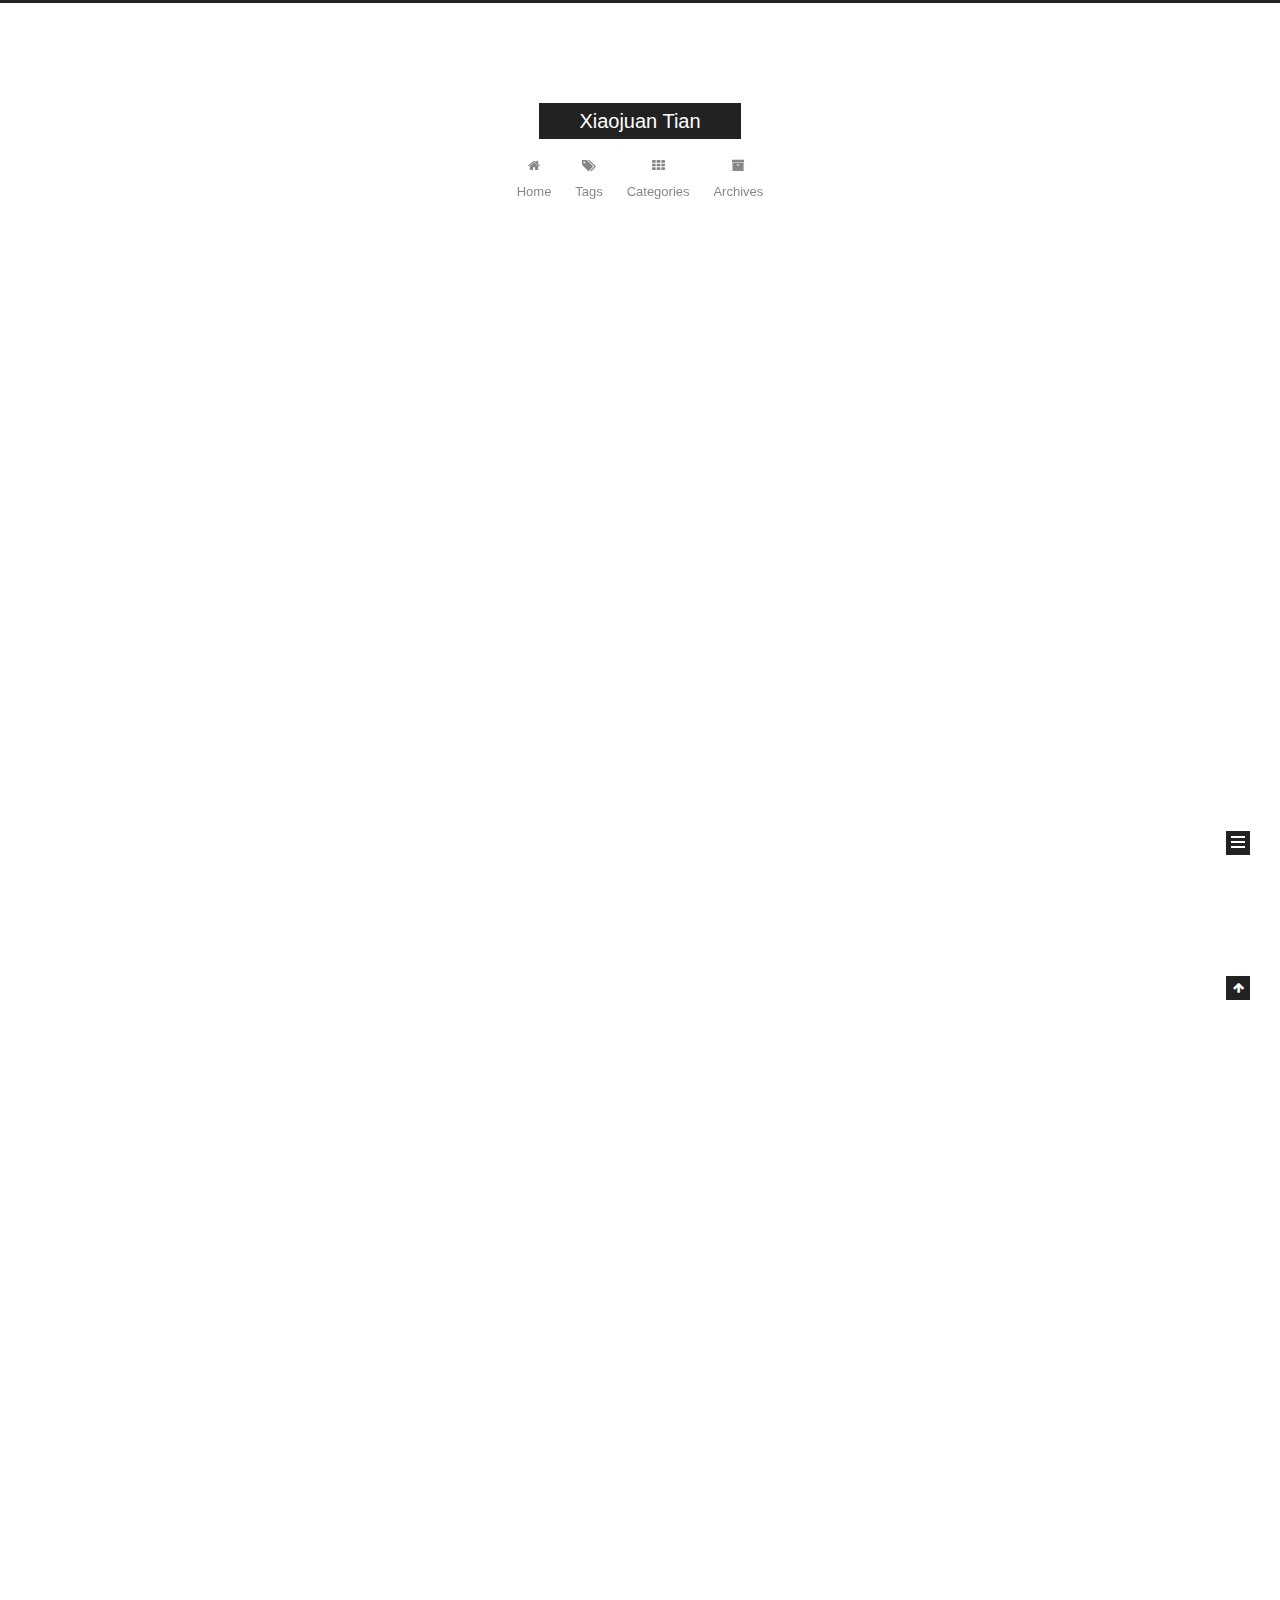
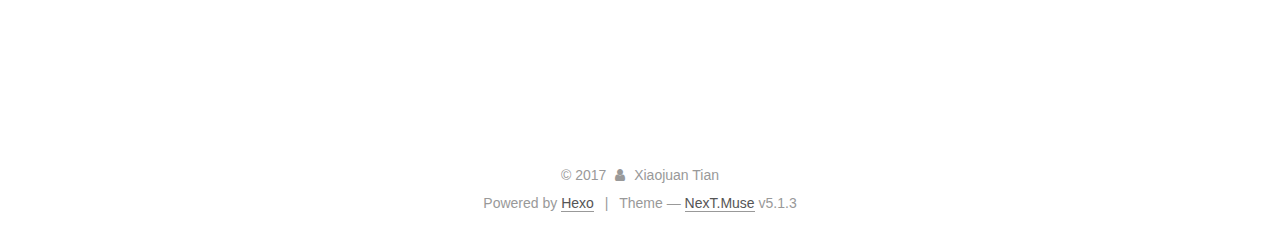
==== commit 3536dcc1: "Site updated: 2017-11-30 23:20:23" ====
--- a/index.html
+++ b/index.html
@@ -268,7 +268,7 @@
         
           <h1 class="post-title" itemprop="name headline">
                 
-                <a class="post-title-link" href="/2017/11/30/test/" itemprop="url">test</a></h1>
+                <a class="post-title-link" href="/2017/11/30/test/" itemprop="url">Kaggle Competition - Porto Seguro Safety Driver Prediction</a></h1>
         
 
         <div class="post-meta">
@@ -291,6 +291,28 @@
           </span>
 
           
+            <span class="post-category" >
+            
+              <span class="post-meta-divider">|</span>
+            
+              <span class="post-meta-item-icon">
+                <i class="fa fa-folder-o"></i>
+              </span>
+              
+                <span class="post-meta-item-text">In</span>
+              
+              
+                <span itemprop="about" itemscope itemtype="http://schema.org/Thing">
+                  <a href="/categories/Kaggle-Competition/" itemprop="url" rel="index">
+                    <span itemprop="name">Kaggle Competition</span>
+                  </a>
+                </span>
+
+                
+                
+              
+            </span>
+          
 
           
             
@@ -320,7 +342,8 @@
       
         
           
-            
+            <h2 id="Competition-Description"><a href="#Competition-Description" class="headerlink" title="Competition Description"></a>Competition Description</h2><p>This is a <a href="https://www.kaggle.com/c/porto-seguro-safe-driver-prediction/" target="_blank" rel="noopener">competition from Kaggle</a>. In this competition, you’re challenged to build a model that predicts the probability that a driver will initiate an auto insurance claim in the next year. </p>
+<h2 id="Explore-Datasets"><a href="#Explore-Datasets" class="headerlink" title="Explore Datasets"></a>Explore Datasets</h2>
           
         
       
@@ -540,7 +563,25 @@
             
 
             
-
+              
+              
+              <div class="site-state-item site-state-categories">
+                <a href="/categories/index.html">
+                  <span class="site-state-item-count">1</span>
+                  <span class="site-state-item-name">categories</span>
+                </a>
+              </div>
+            
+
+            
+              
+              
+              <div class="site-state-item site-state-tags">
+                <a href="/tags/index.html">
+                  <span class="site-state-item-count">2</span>
+                  <span class="site-state-item-name">tags</span>
+                </a>
+              </div>
             
 
           </nav>
